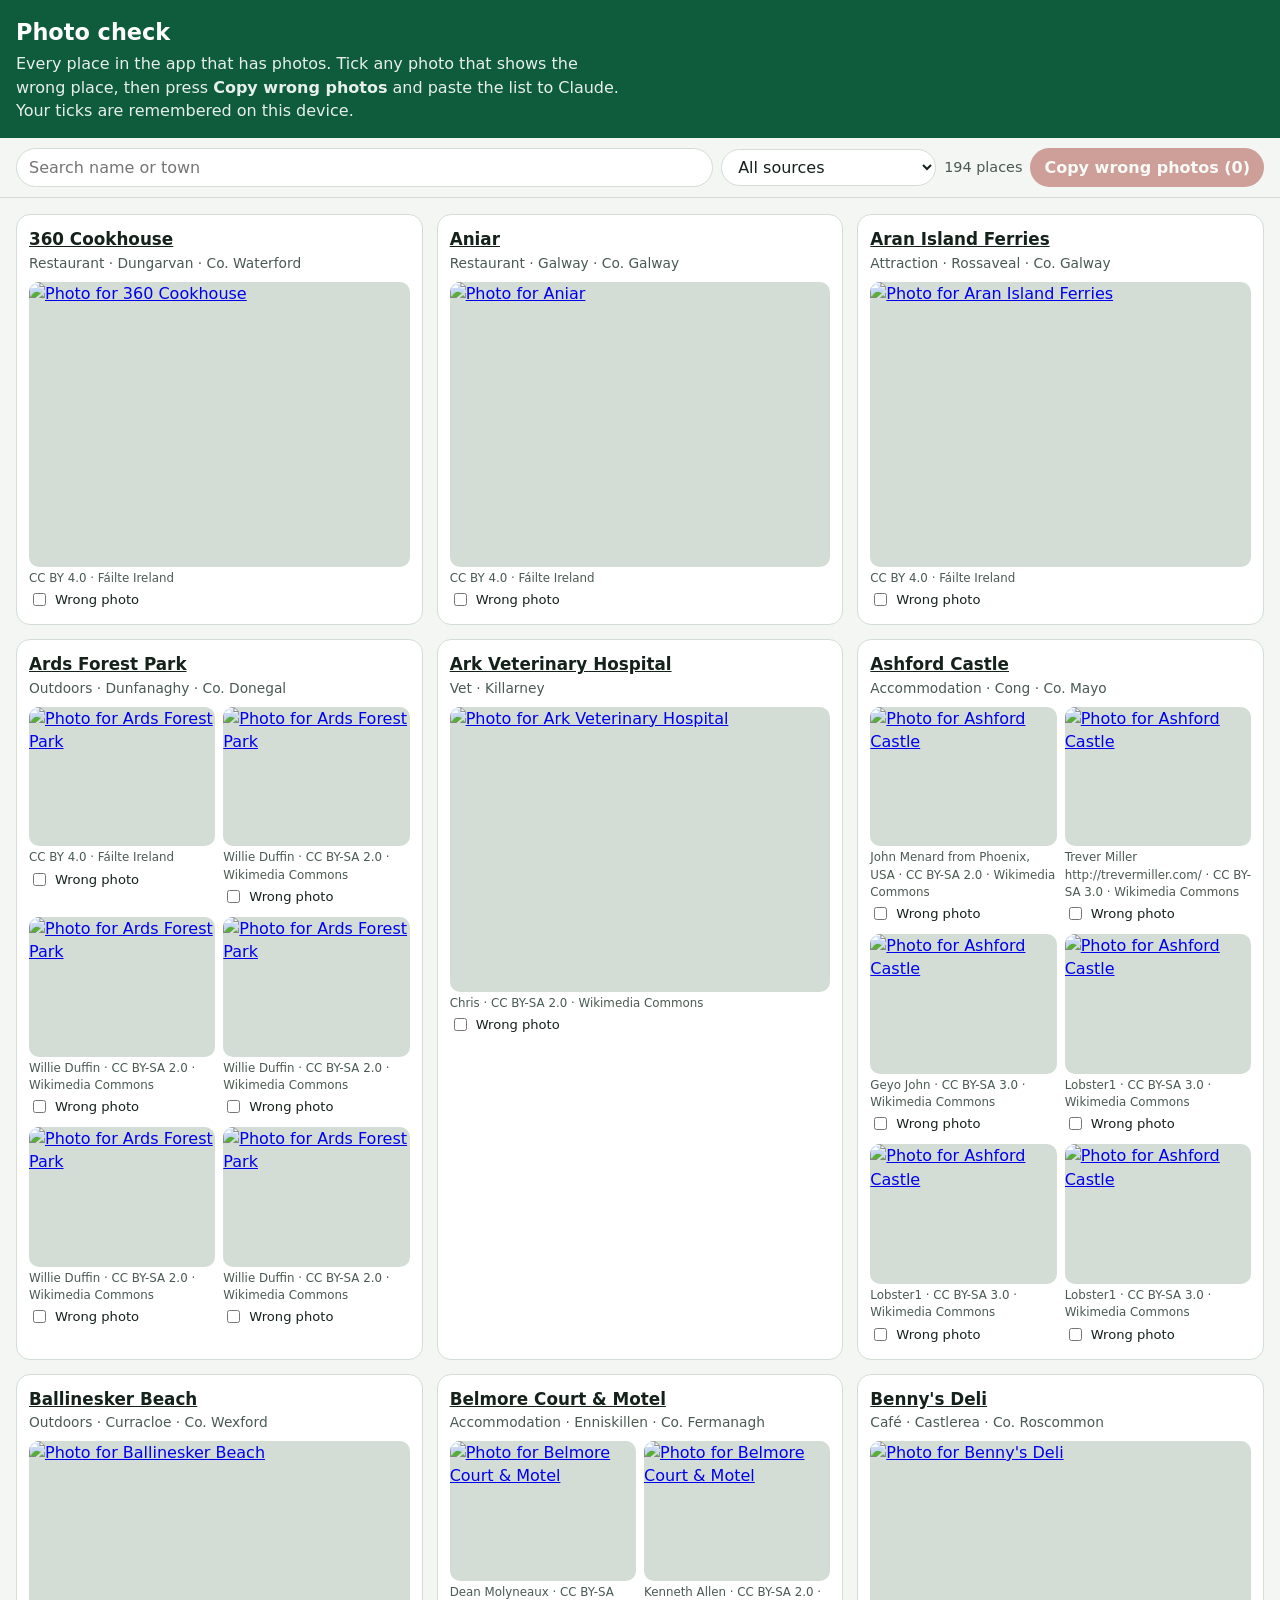
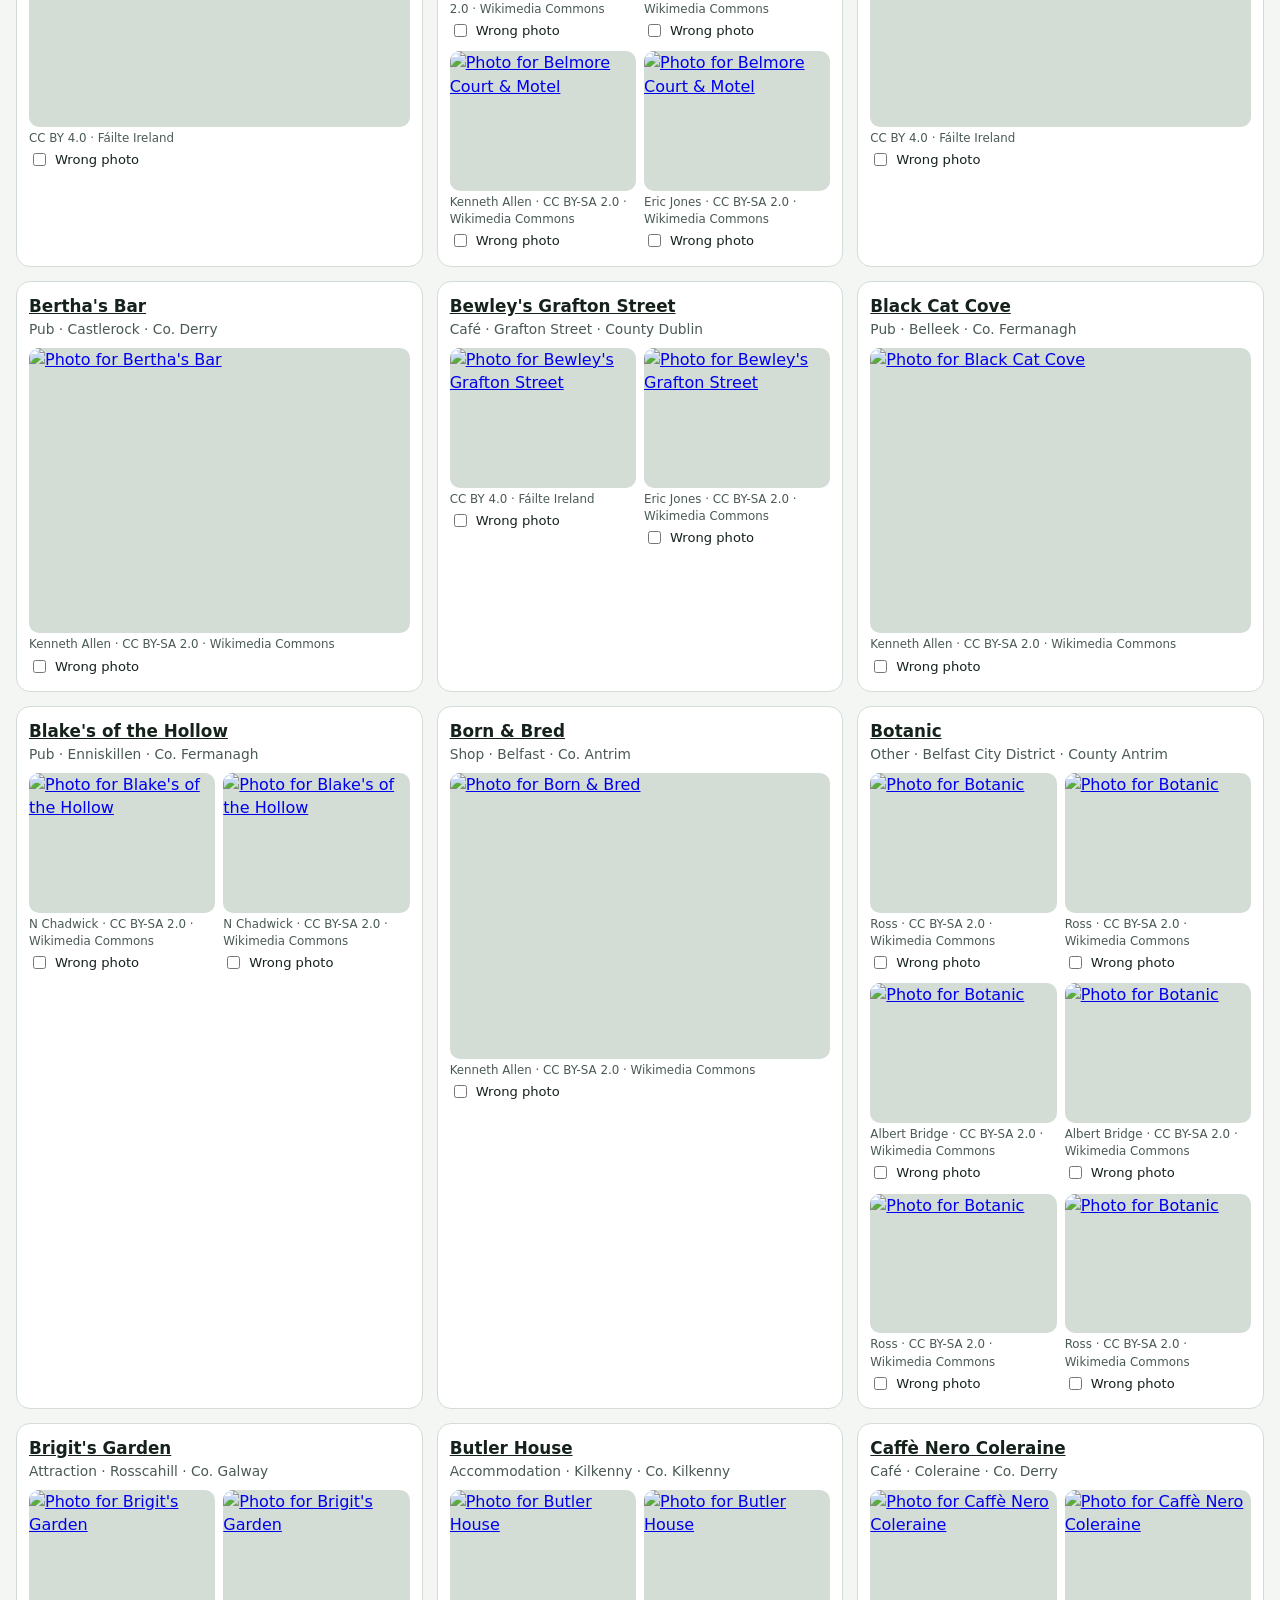
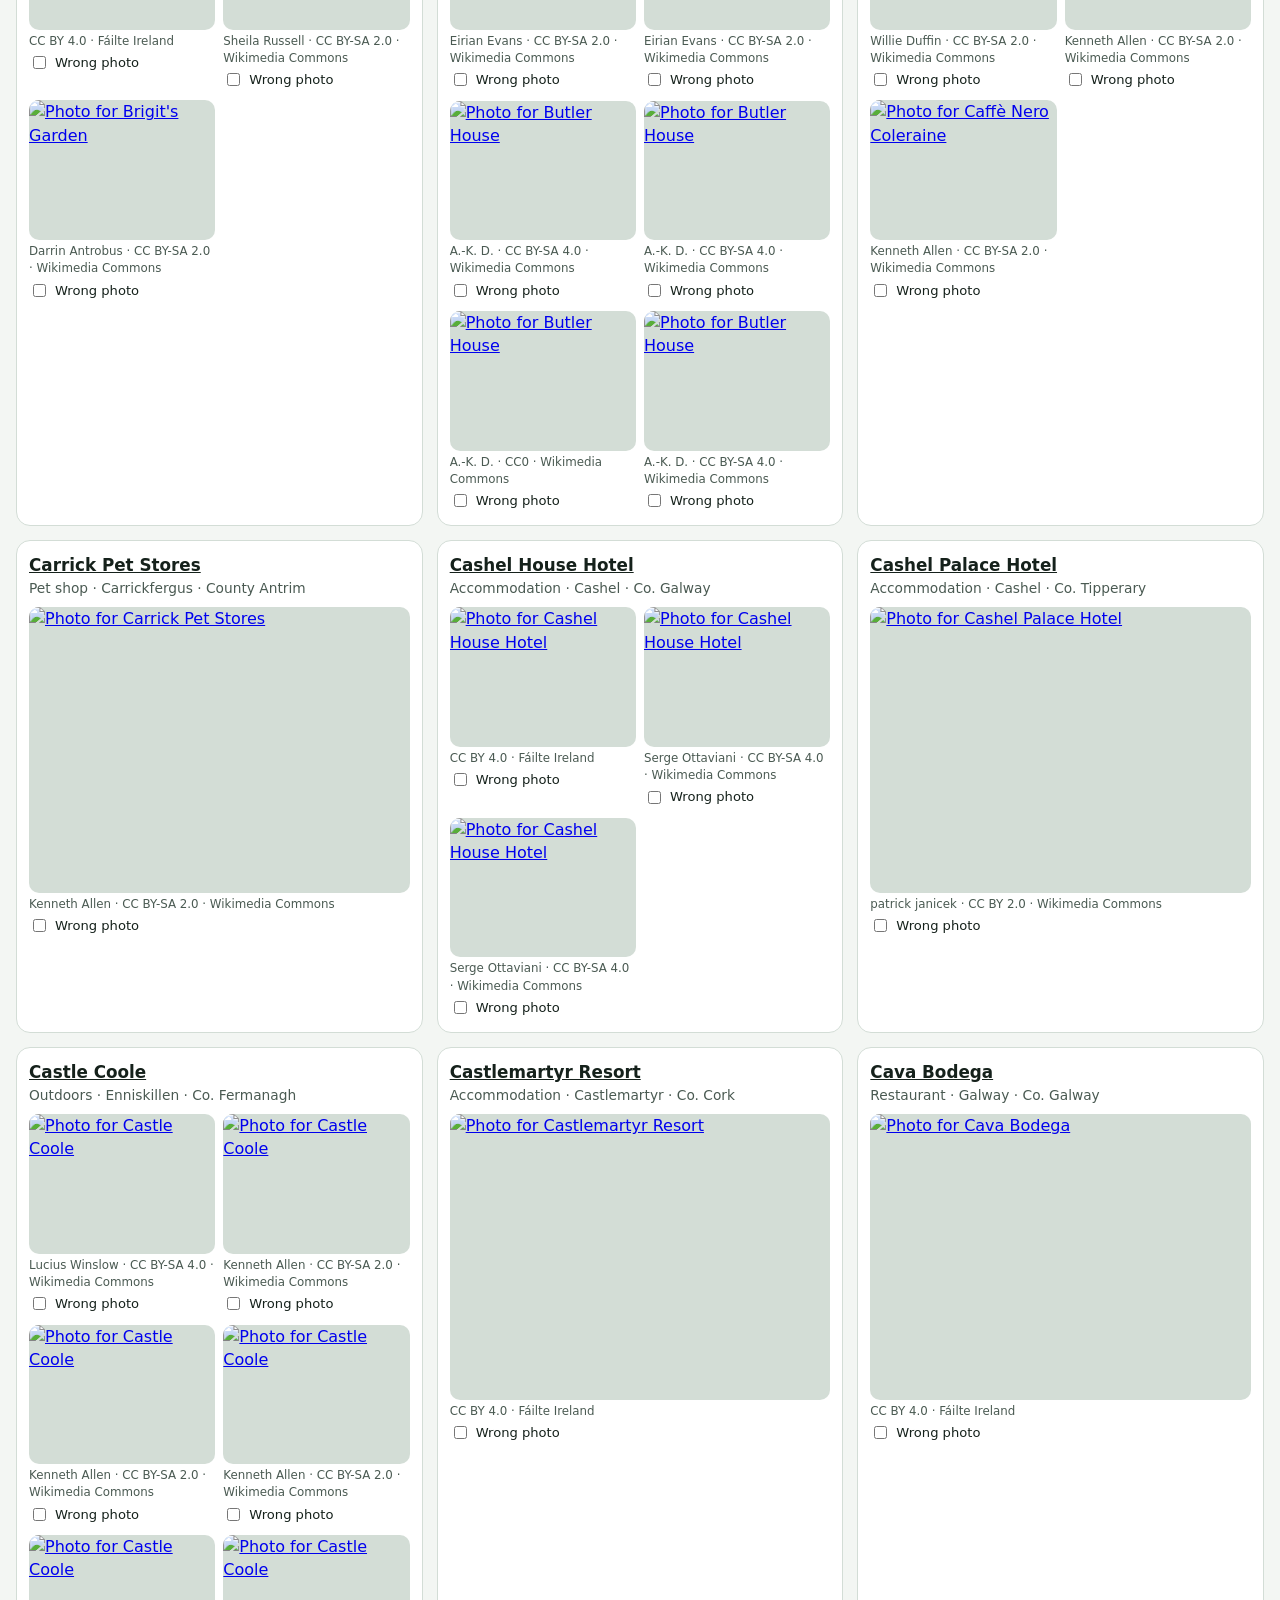
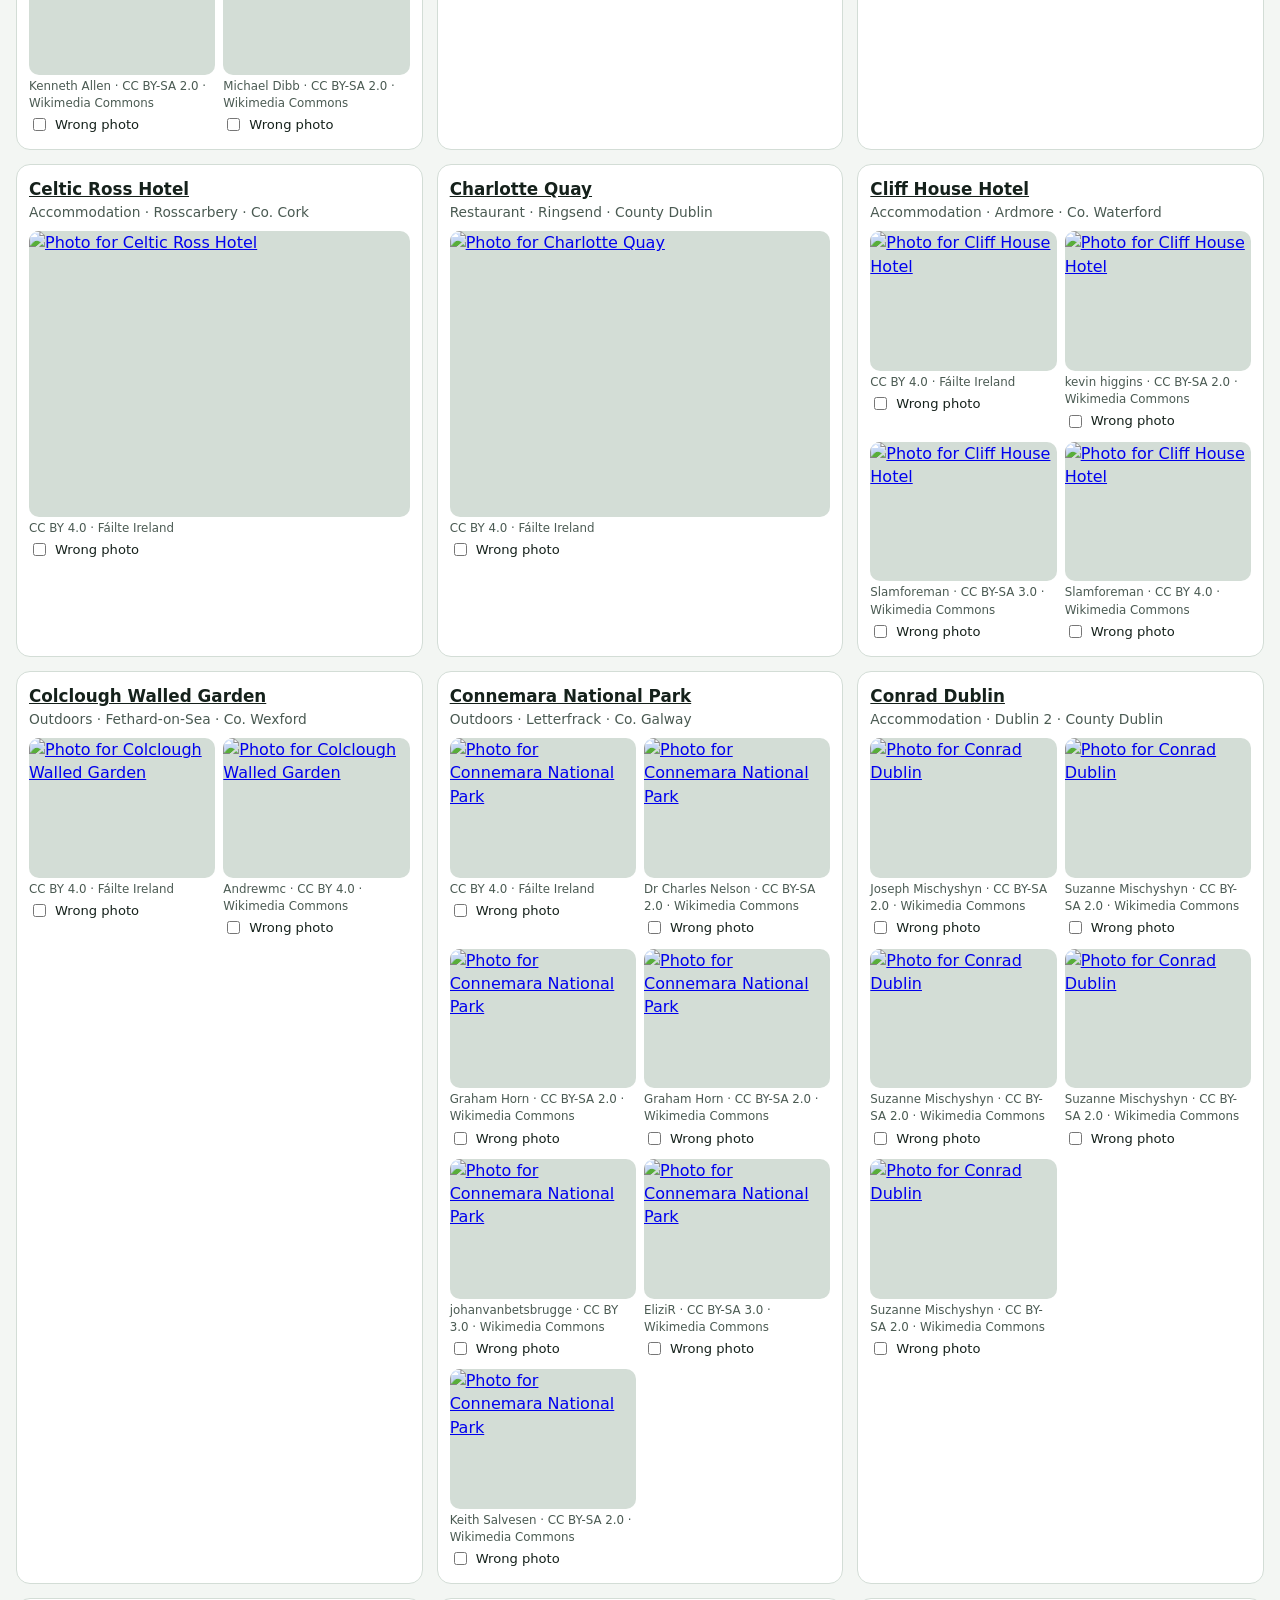
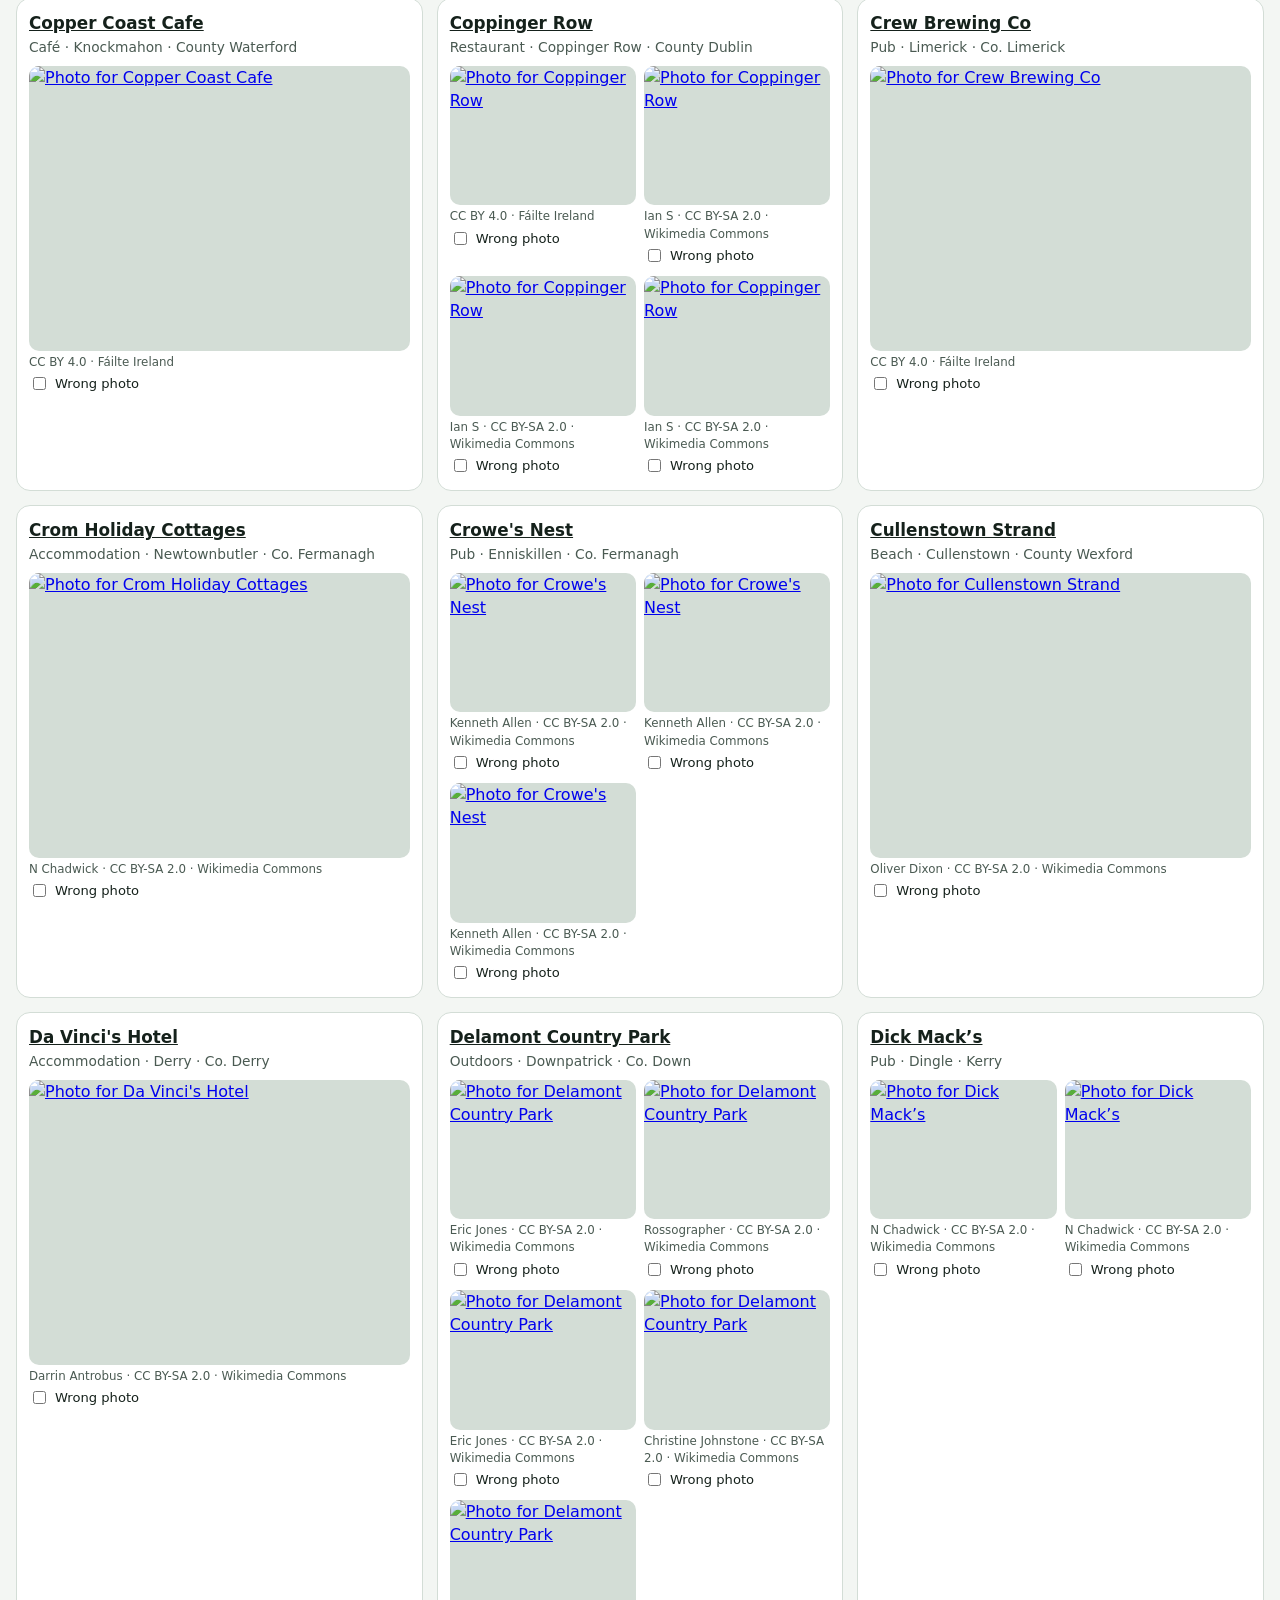
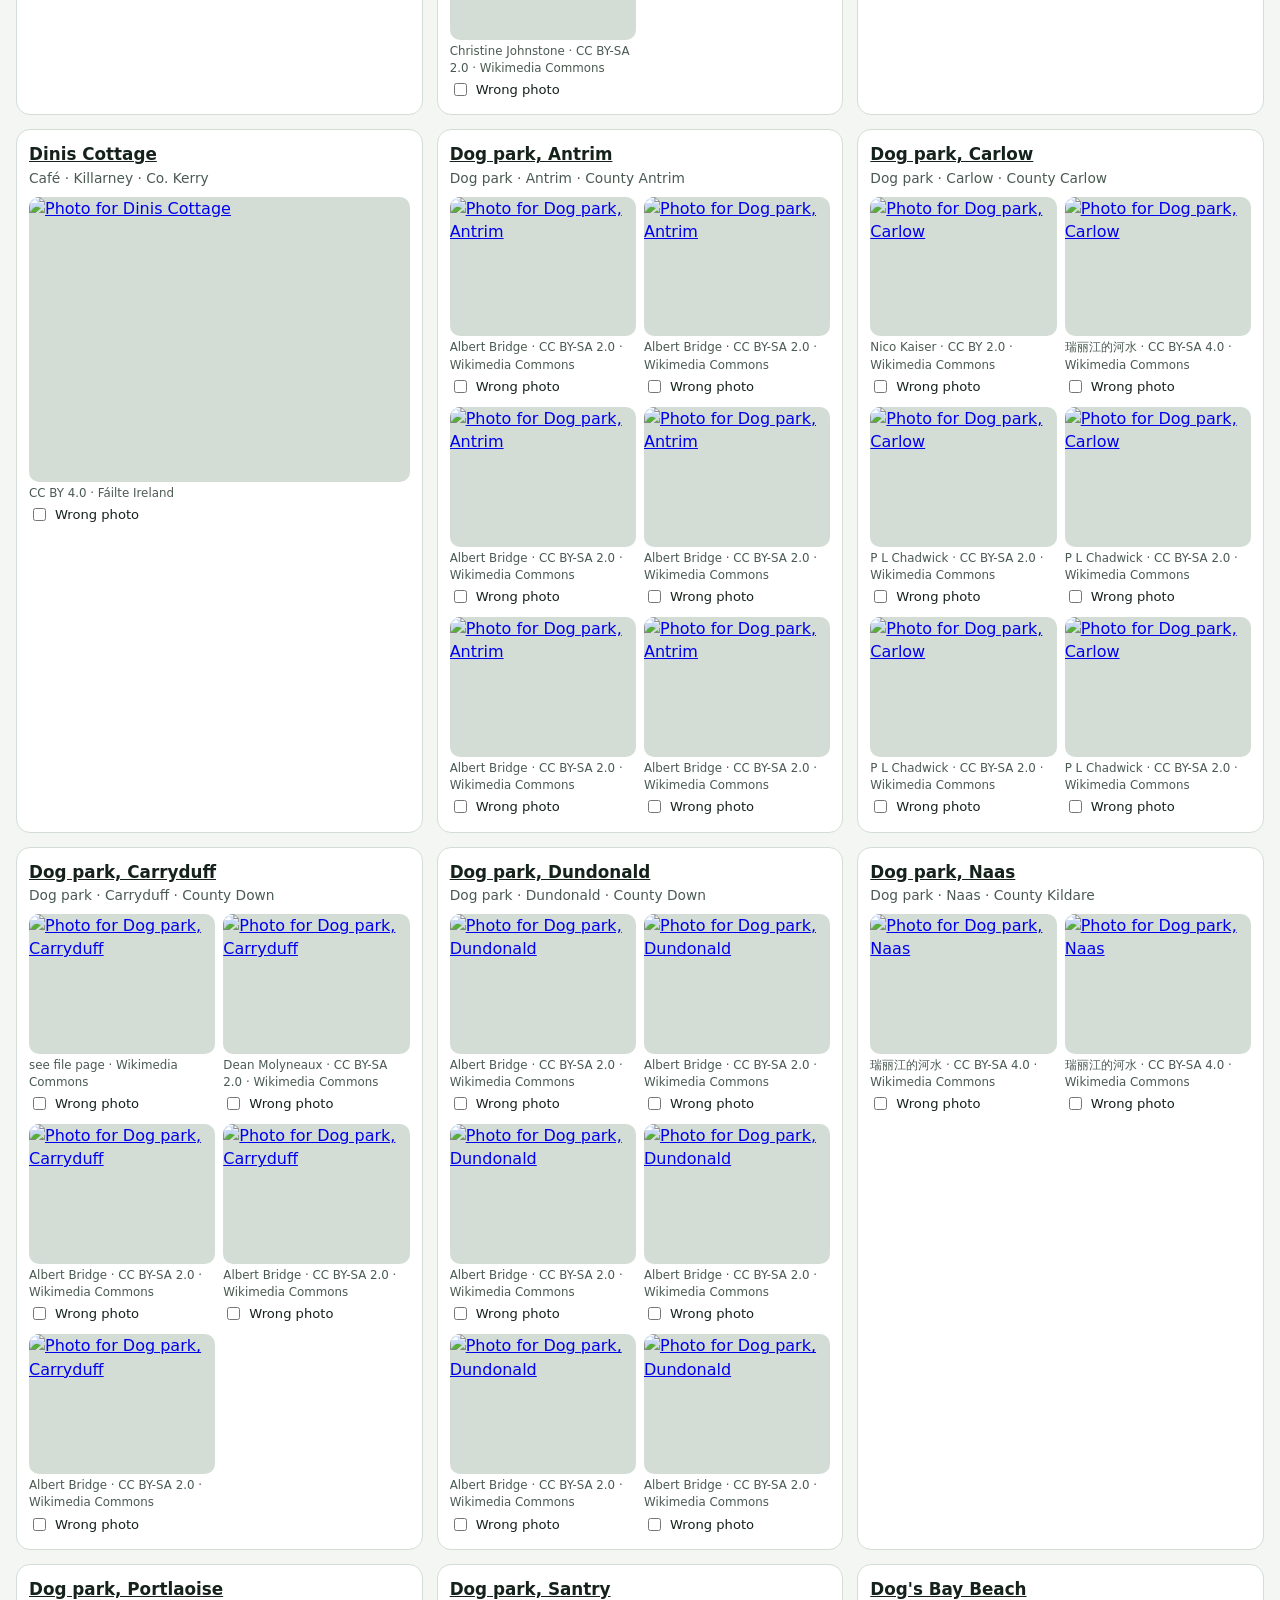
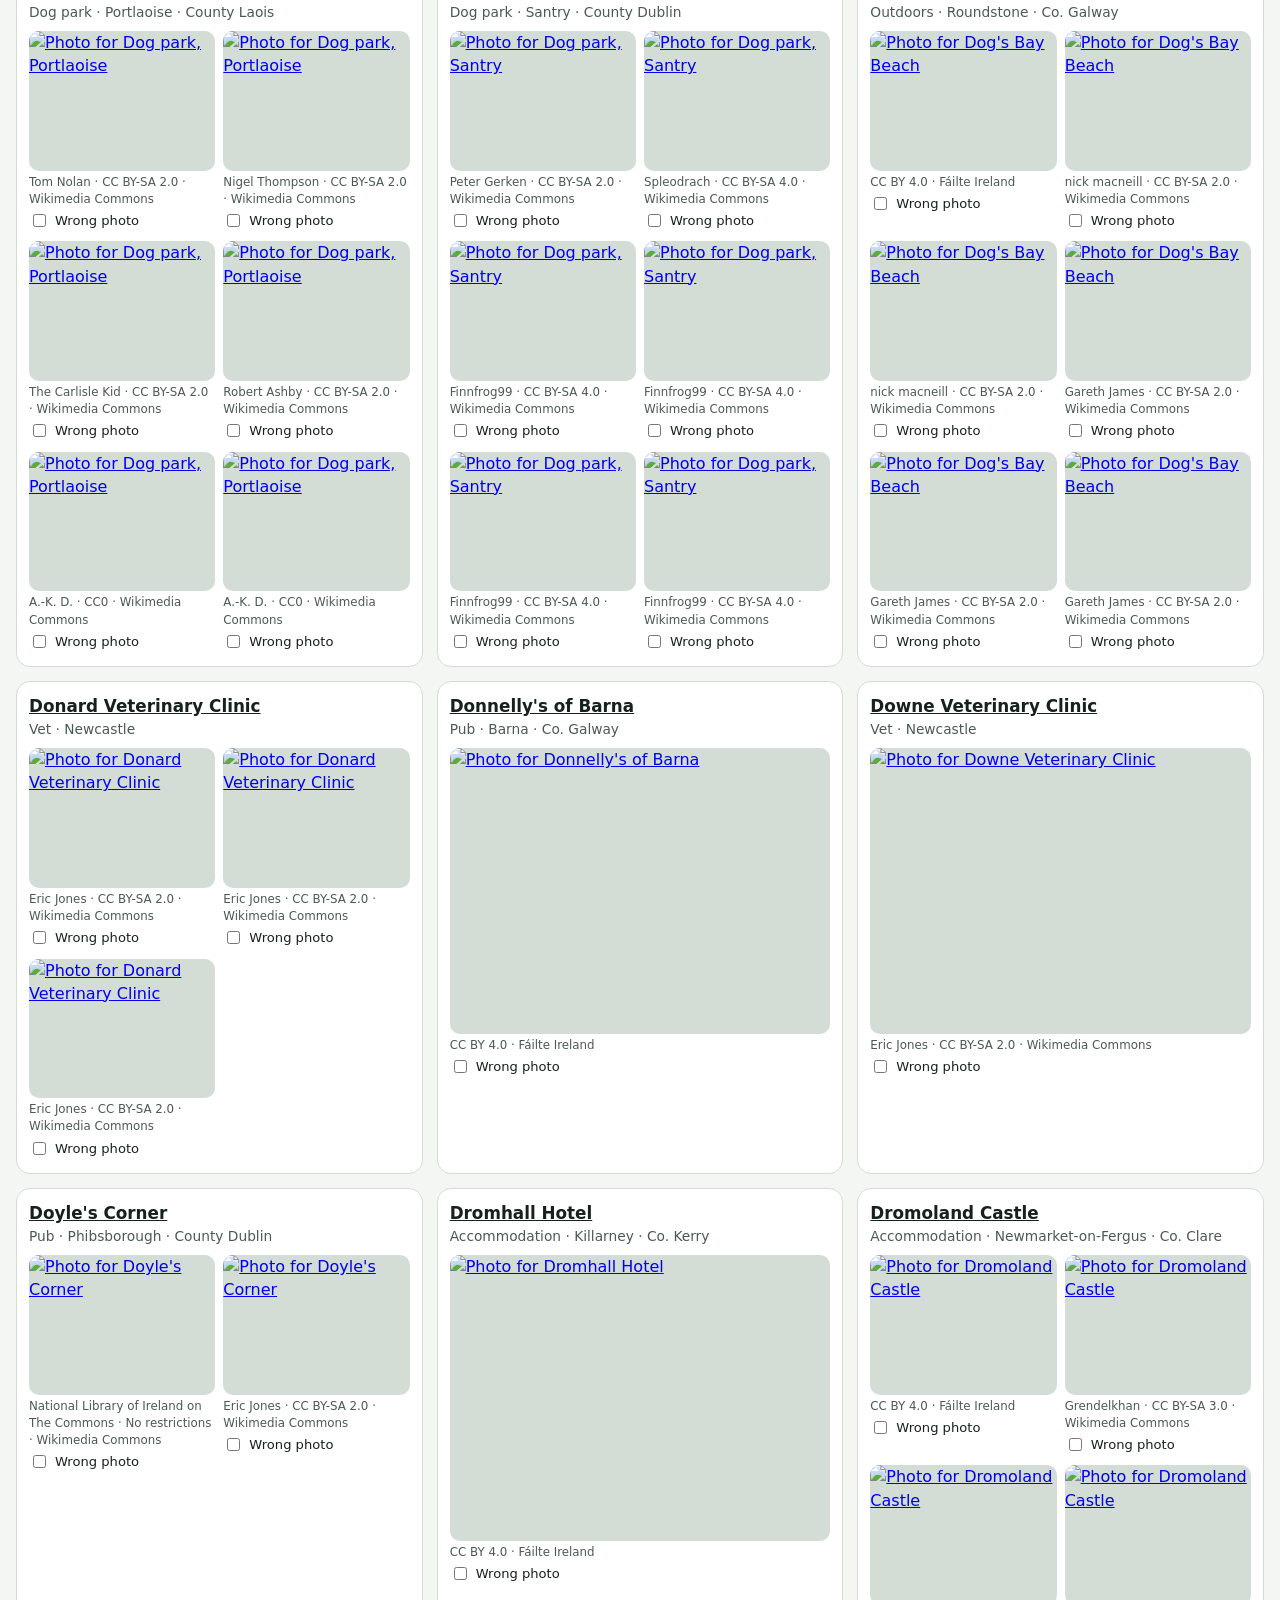
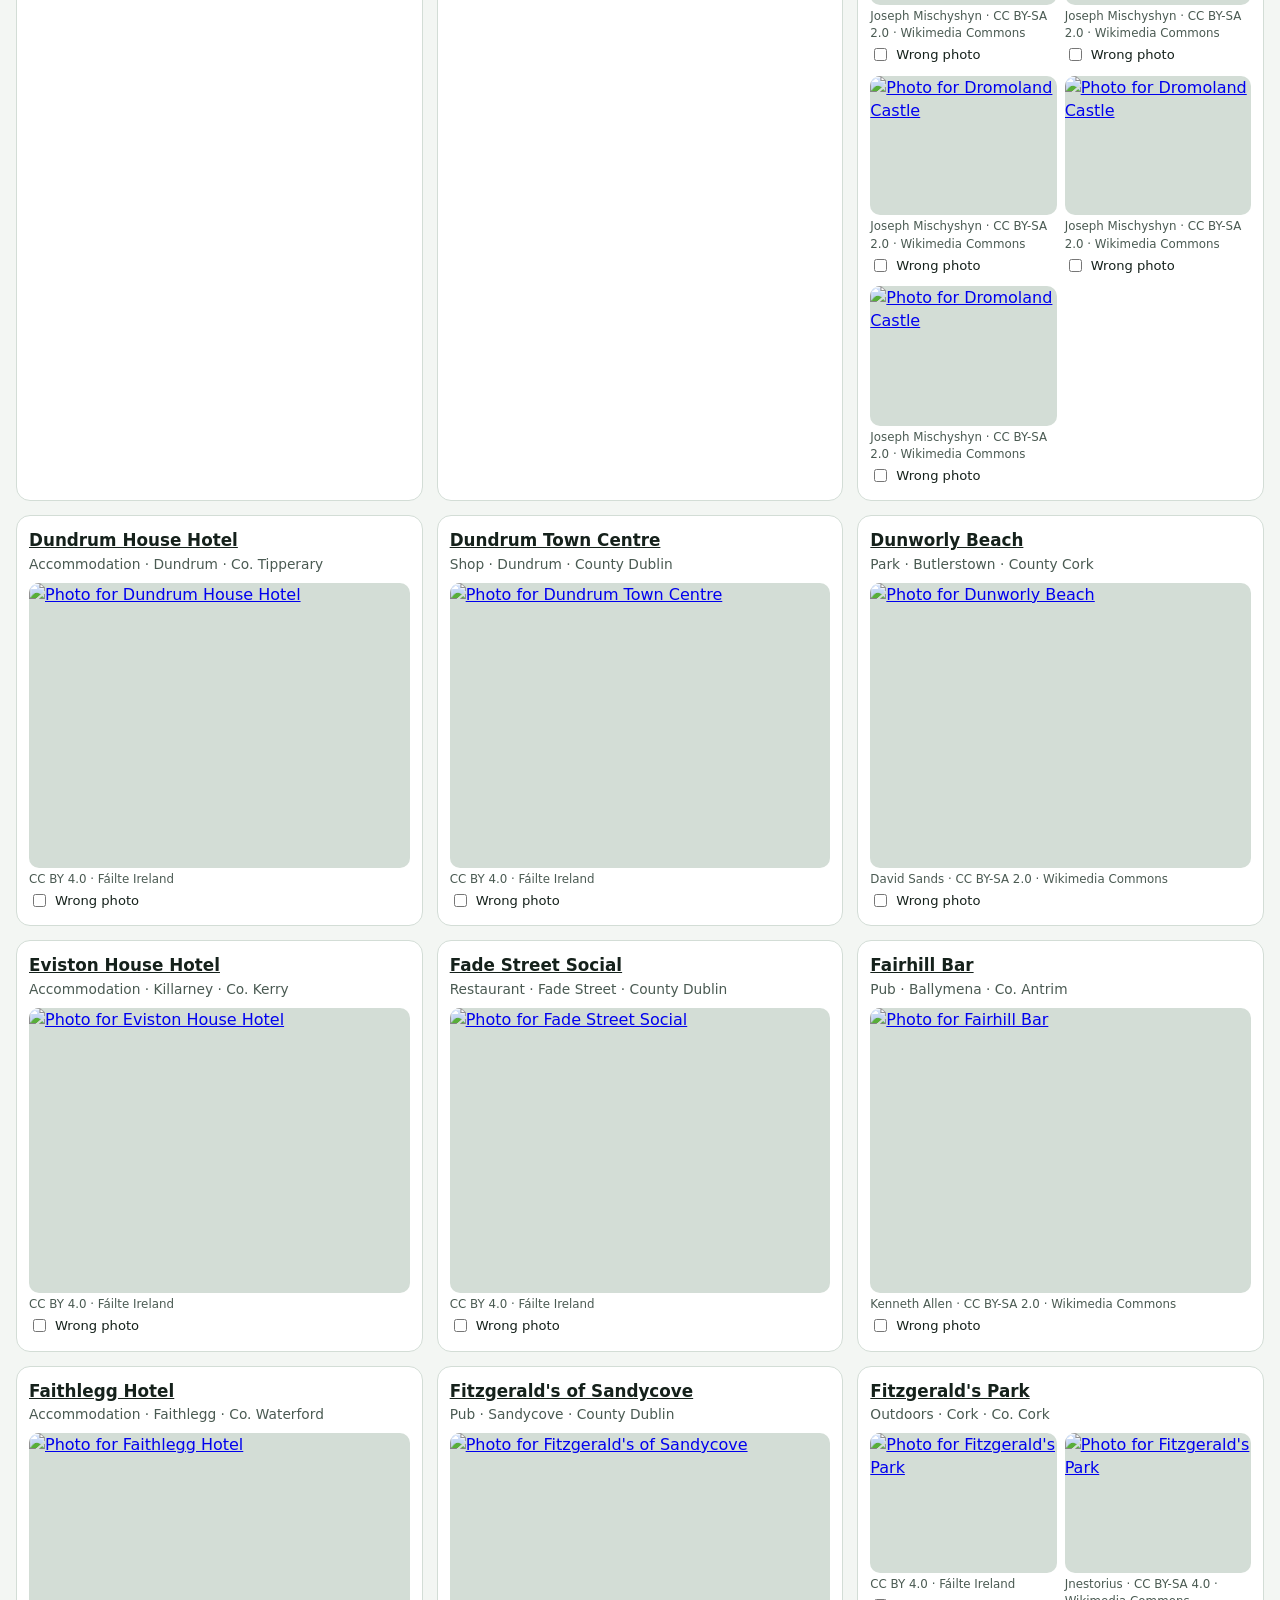
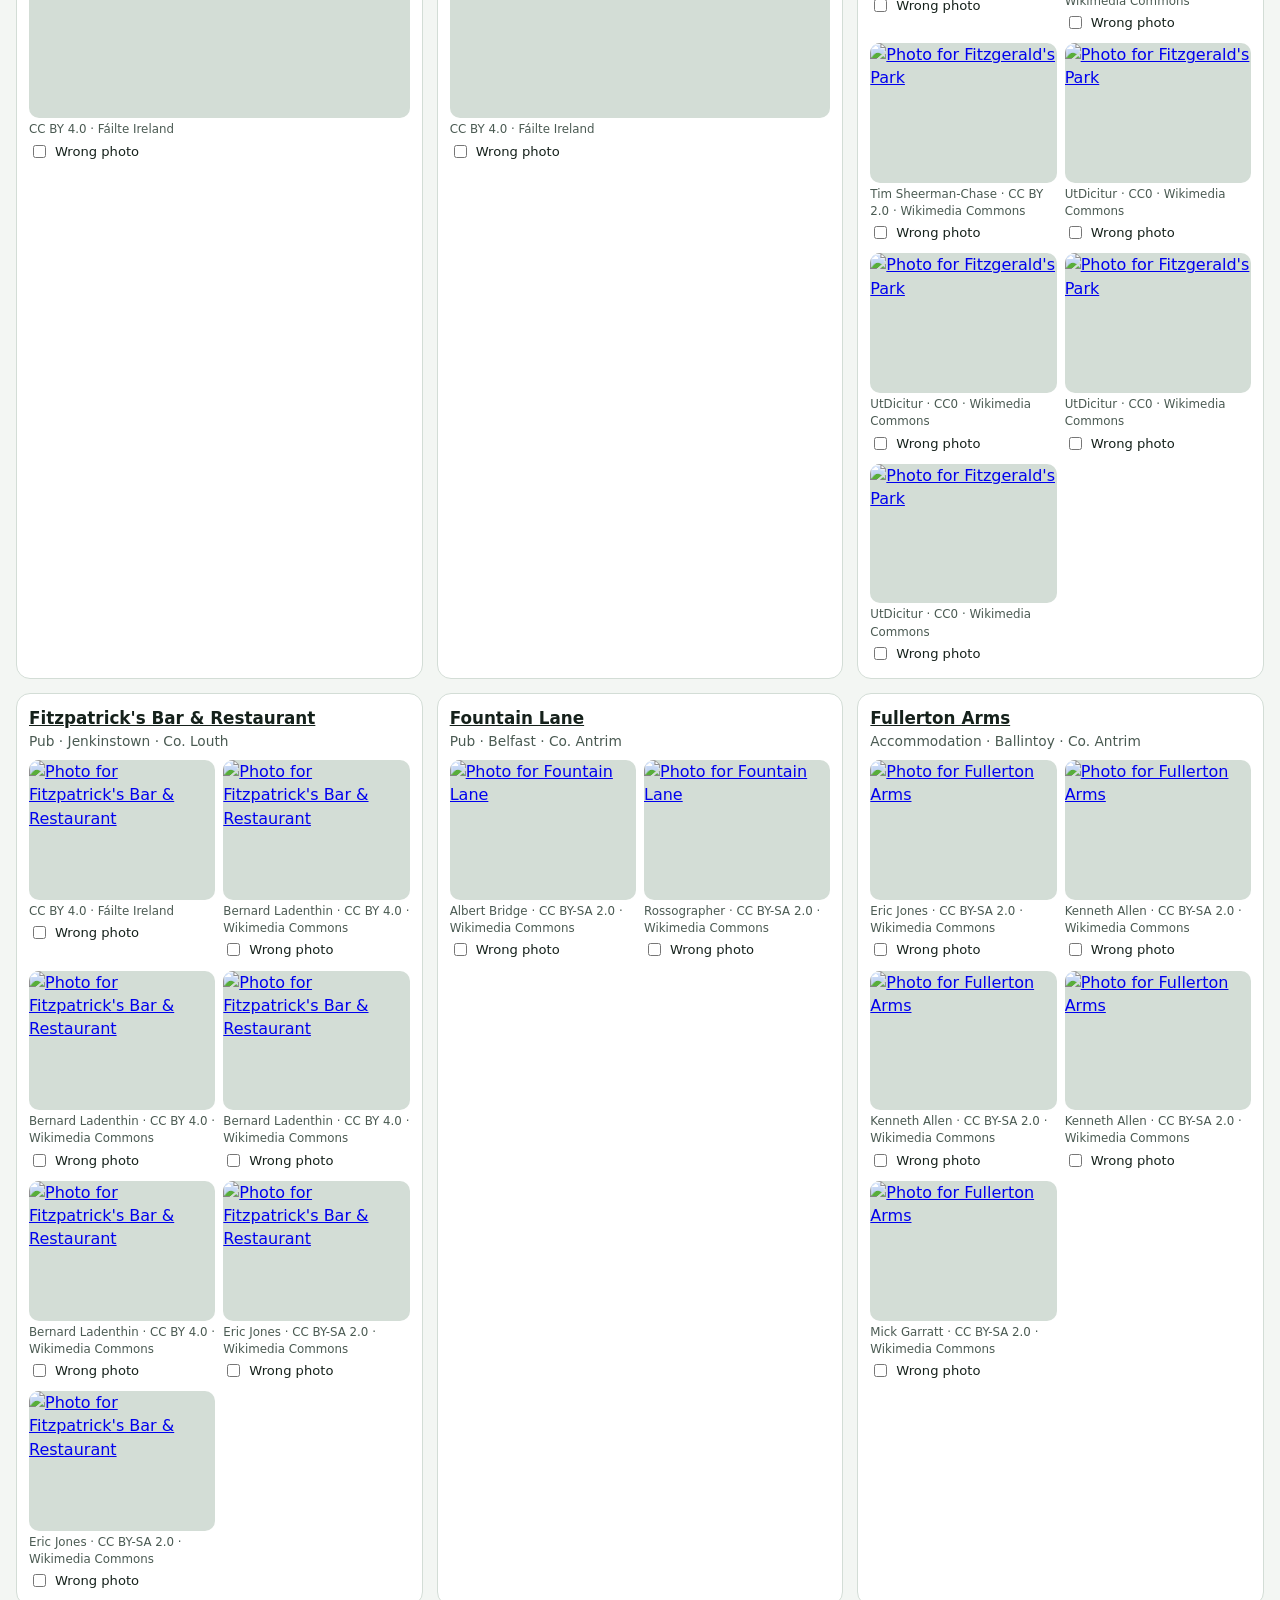
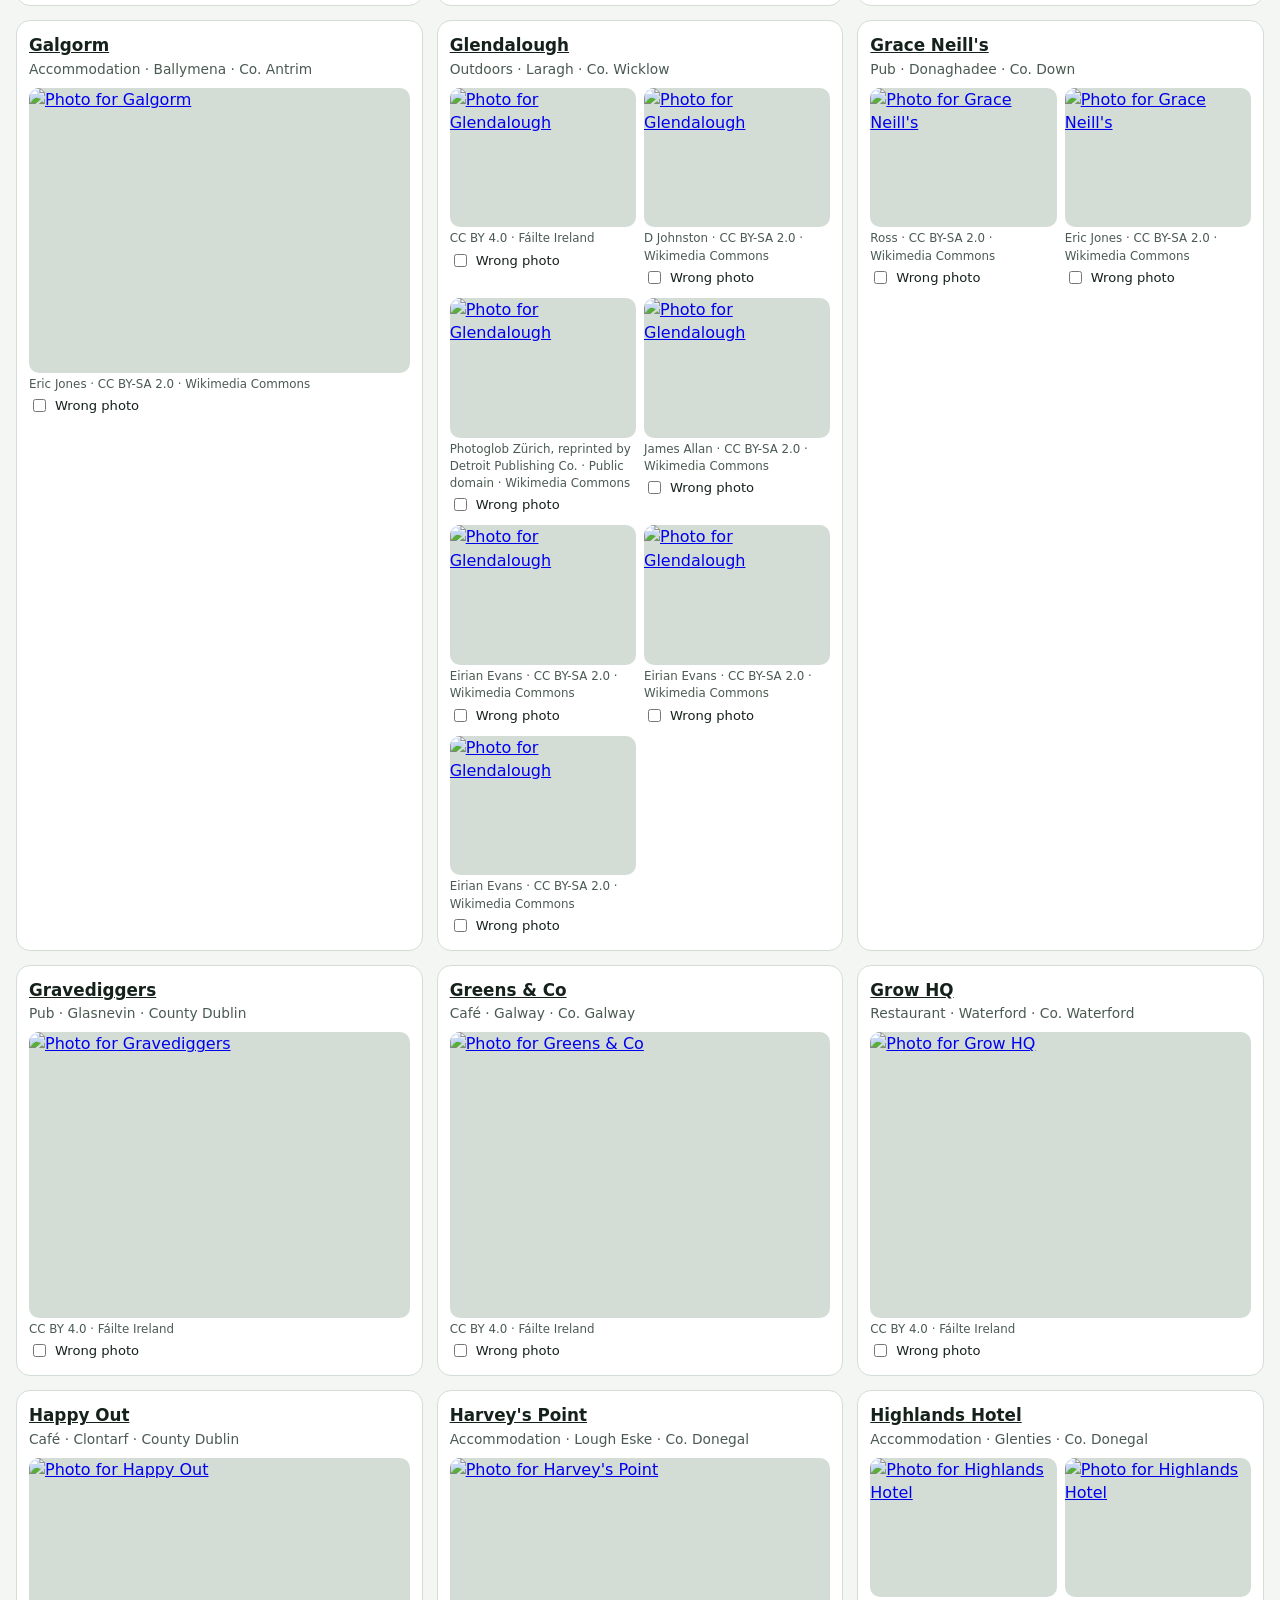
==== photos.html @ e69995a7 "Read business websites for facts; photo check page - scripts/website-facts.js reads each listed busi" ====
<!doctype html>
<html lang="en-IE">
<head>
<meta charset="utf-8">
<meta name="viewport" content="width=device-width, initial-scale=1, viewport-fit=cover">
<meta name="robots" content="noindex">
<title>Photo check · Dog Friendly Ireland</title>
<link rel="icon" href="icons/icon.svg" type="image/svg+xml">
<style>
:root { --bg: #f3f6f3; --surface: #fff; --ink: #15211b; --ink-2: #4a5a52; --line: #d3ddd6; --field: #0f5c3d; --field-ink: #fff; --bad: #a3352b; --r: 14px; color-scheme: light; }
@media (prefers-color-scheme: dark) { :root { --bg: #0d1a14; --surface: #14251c; --ink: #e7f0eb; --ink-2: #a3b5ab; --line: #2a3e34; --field: #4fbf8a; --field-ink: #06140d; --bad: #f08b80; color-scheme: dark; } }
* { box-sizing: border-box; }
body { margin: 0; background: var(--bg); color: var(--ink); font: 16px/1.45 system-ui, "Segoe UI", sans-serif; }
header { background: var(--field); color: var(--field-ink); padding: 16px max(16px, env(safe-area-inset-left)); }
header h1 { margin: 0 0 4px; font-size: 1.4rem; }
header p { margin: 0; opacity: .9; max-width: 60ch; }
.bar { position: sticky; top: 0; z-index: 5; background: var(--bg); border-bottom: 1px solid var(--line); padding: 10px max(16px, env(safe-area-inset-left)); display: flex; flex-wrap: wrap; gap: 8px; align-items: center; }
.bar input, .bar select { font: inherit; border: 1px solid var(--line); border-radius: 999px; padding: 7px 12px; background: var(--surface); color: var(--ink); min-width: 0; }
.bar input { flex: 1 1 180px; }
.bar button { font: inherit; border: 0; border-radius: 999px; padding: 8px 14px; background: var(--bad); color: #fff; font-weight: 700; cursor: pointer; }
.bar button:disabled { opacity: .45; cursor: default; }
.count { color: var(--ink-2); font-size: .9rem; }
main { padding: 16px max(16px, env(safe-area-inset-left)) 60px; display: grid; gap: 14px; grid-template-columns: repeat(auto-fill, minmax(min(100%, 330px), 1fr)); }
.place { background: var(--surface); border: 1px solid var(--line); border-radius: var(--r); padding: 12px; min-width: 0; }
.place h2 { margin: 0; font-size: 1.05rem; }
.place h2 a { color: inherit; }
.meta { color: var(--ink-2); font-size: .86rem; margin: 2px 0 8px; }
.photos { display: grid; gap: 8px; grid-template-columns: repeat(2, 1fr); }
.photos.one { grid-template-columns: 1fr; }
figure { margin: 0; min-width: 0; }
figure a { display: block; aspect-ratio: 4 / 3; border-radius: 10px; overflow: hidden; background: var(--line); }
figure img { width: 100%; height: 100%; object-fit: cover; display: block; }
figcaption { font-size: .74rem; color: var(--ink-2); margin-top: 3px; overflow-wrap: anywhere; }
label.wrong { display: inline-flex; gap: 6px; align-items: center; font-size: .82rem; margin-top: 3px; cursor: pointer; }
figure.flagged a { outline: 4px solid var(--bad); }
.toast { position: fixed; left: 50%; bottom: 18px; transform: translateX(-50%); background: var(--ink); color: var(--bg); padding: 8px 16px; border-radius: 999px; }
</style>
</head>
<body>
<header>
  <h1>Photo check</h1>
  <p>Every place in the app that has photos. Tick any photo that shows the wrong place, then press <strong>Copy wrong photos</strong> and paste the list to Claude. Your ticks are remembered on this device.</p>
</header>
<div class="bar">
  <input id="q" type="search" placeholder="Search name or town" aria-label="Search name or town">
  <select id="src" aria-label="Photo source"><option value="">All sources</option><option>Wikimedia Commons</option><option>Fáilte Ireland</option></select>
  <span class="count" id="count">Loading…</span>
  <button id="copy" type="button" disabled>Copy wrong photos</button>
</div>
<main id="list"></main>
<div class="toast" id="toast" hidden></div>
<script>
(function () {
  var $ = function (id) { return document.getElementById(id); };
  function esc(s) { return String(s == null ? '' : s).replace(/[&<>"']/g, function (c) { return { '&': '&amp;', '<': '&lt;', '>': '&gt;', '"': '&quot;', "'": '&#39;' }[c]; }); }
  var flags = {}; try { flags = JSON.parse(localStorage.getItem('dfi-photo-flags') || '{}'); } catch (e) {}
  function keep() { try { localStorage.setItem('dfi-photo-flags', JSON.stringify(flags)); } catch (e) {} $('copy').disabled = !Object.keys(flags).length; $('copy').textContent = 'Copy wrong photos (' + Object.keys(flags).length + ')'; }
  var rows = [];
  Promise.all([fetch('data/ireland.json').then(function (r) { return r.json(); }), fetch('data/media.json').then(function (r) { return r.json(); })]).then(function (res) {
    var by = {}; res[0].places.forEach(function (p) { by[p.id] = p; });
    Object.keys(res[1]).forEach(function (id) {
      var m = res[1][id], p = by[id];
      if (p && m.ph && m.ph.length) rows.push({ p: p, ph: m.ph });
    });
    rows.sort(function (a, b) { return a.p.n.localeCompare(b.p.n); });
    keep(); render();
  });
  function town(t) { return t['addr:town'] || t['addr:city'] || t['addr:village'] || t['addr:suburb'] || ''; }
  function render() {
    var q = $('q').value.trim().toLowerCase(), src = $('src').value, n = 0, html = '';
    rows.forEach(function (r) {
      var t = r.p.t, where = [r.p.k, town(t), t['addr:county']].filter(Boolean).join(' · ');
      if (q && (r.p.n + ' ' + where).toLowerCase().indexOf(q) < 0) return;
      var ph = r.ph.filter(function (x) { return !src || x.s === src; });
      if (!ph.length) return;
      n++;
      html += '<section class="place"><h2><a href="./#place-' + esc(r.p.id) + '" target="_blank" rel="noopener">' + esc(r.p.n) + '</a></h2><p class="meta">' + esc(where) + '</p>' +
        '<div class="photos' + (ph.length === 1 ? ' one' : '') + '">' + ph.map(function (x) {
          var key = r.p.id + ' ' + x.f, on = !!flags[key];
          return '<figure class="' + (on ? 'flagged' : '') + '"><a href="' + esc(x.f) + '" target="_blank" rel="noopener"><img loading="lazy" referrerpolicy="no-referrer" src="' + esc(x.u) + '" alt="Photo for ' + esc(r.p.n) + '"></a>' +
            '<figcaption>' + esc([x.a, x.l, x.s].filter(Boolean).join(' · ')) + '</figcaption>' +
            '<label class="wrong"><input type="checkbox" data-key="' + esc(key) + '"' + (on ? ' checked' : '') + '> Wrong photo</label></figure>';
        }).join('') + '</div></section>';
    });
    $('list').innerHTML = html;
    $('count').textContent = n + ' places';
  }
  $('q').addEventListener('input', render);
  $('src').addEventListener('change', render);
  document.addEventListener('change', function (e) {
    var k = e.target.dataset && e.target.dataset.key; if (!k) return;
    if (e.target.checked) flags[k] = 1; else delete flags[k];
    e.target.closest('figure').classList.toggle('flagged', e.target.checked); keep();
  });
  $('copy').addEventListener('click', function () {
    var text = 'Wrong photos:\n' + Object.keys(flags).join('\n');
    var done = function () { var t = $('toast'); t.textContent = 'Copied. Paste it to Claude.'; t.hidden = false; setTimeout(function () { t.hidden = true; }, 2500); };
    if (navigator.clipboard) navigator.clipboard.writeText(text).then(done, function () { prompt('Copy this:', text); });
    else prompt('Copy this:', text);
  });
})();
</script>
</body>
</html>
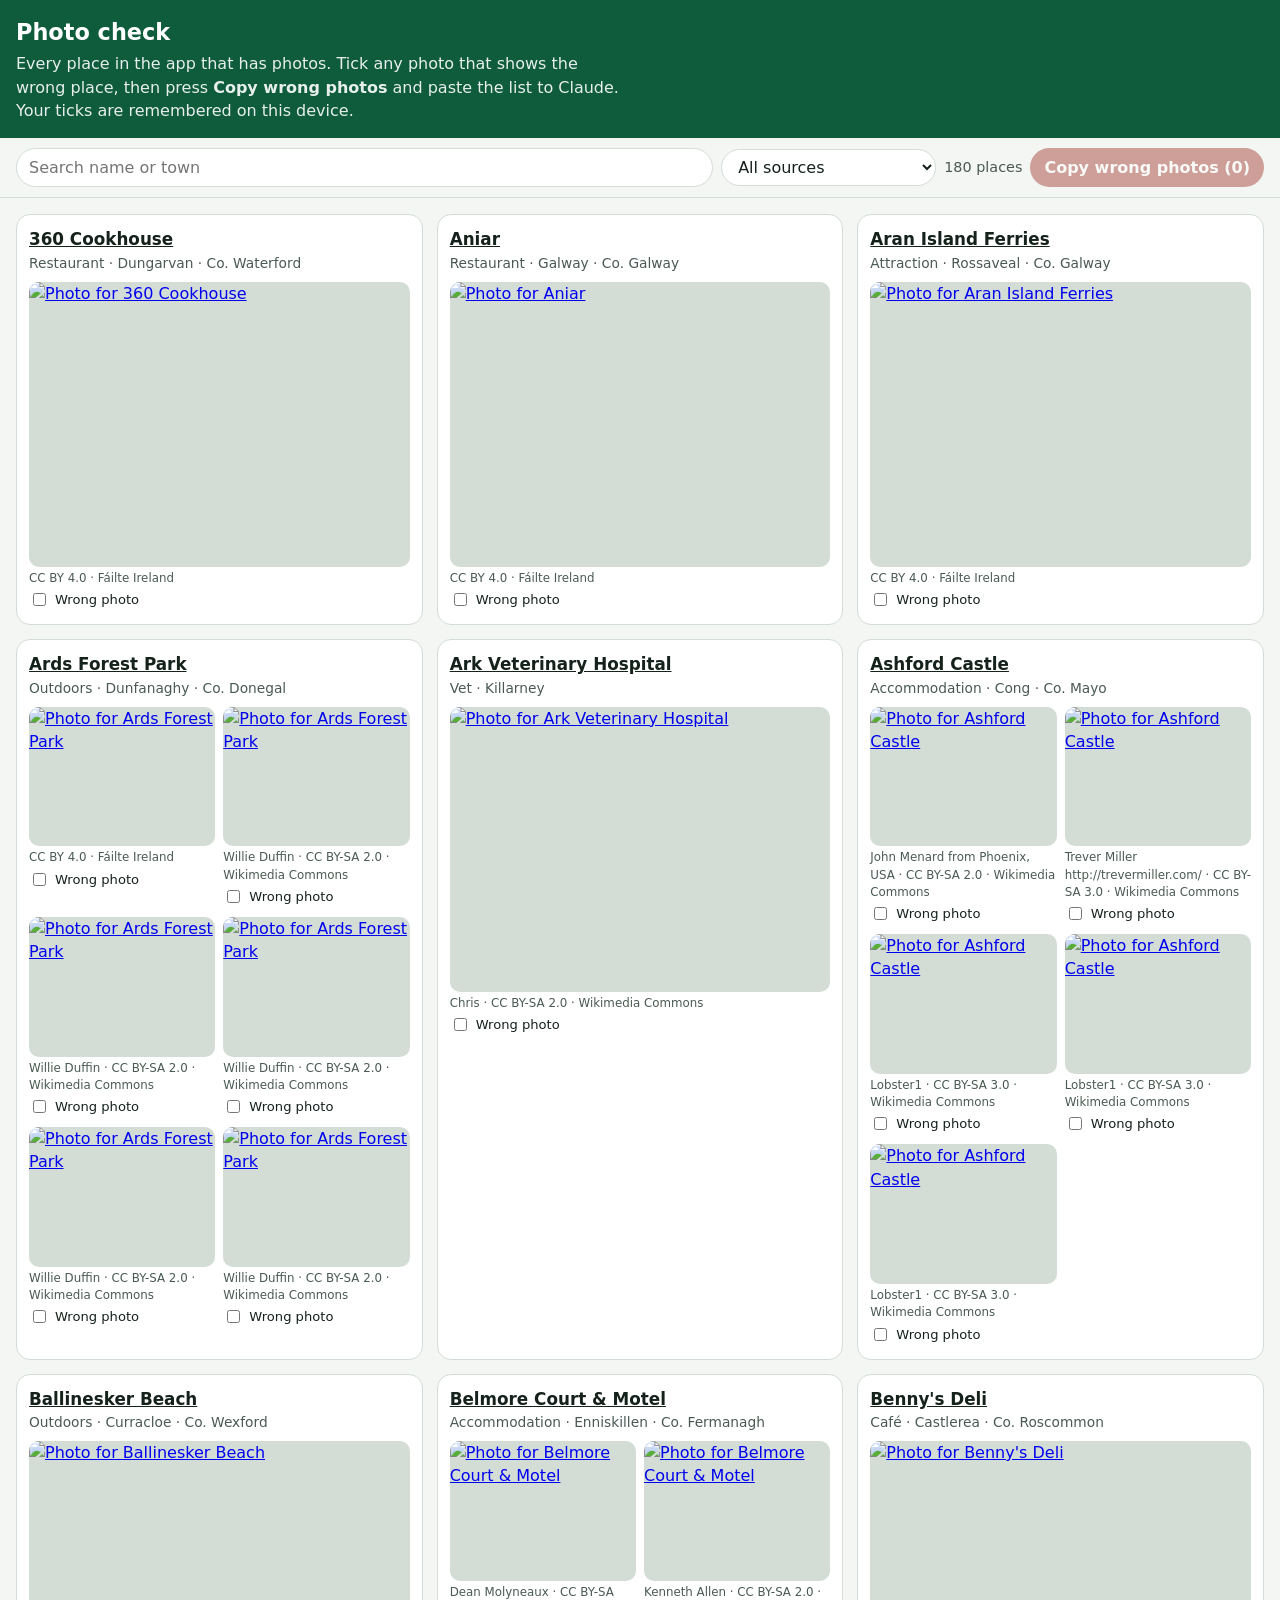
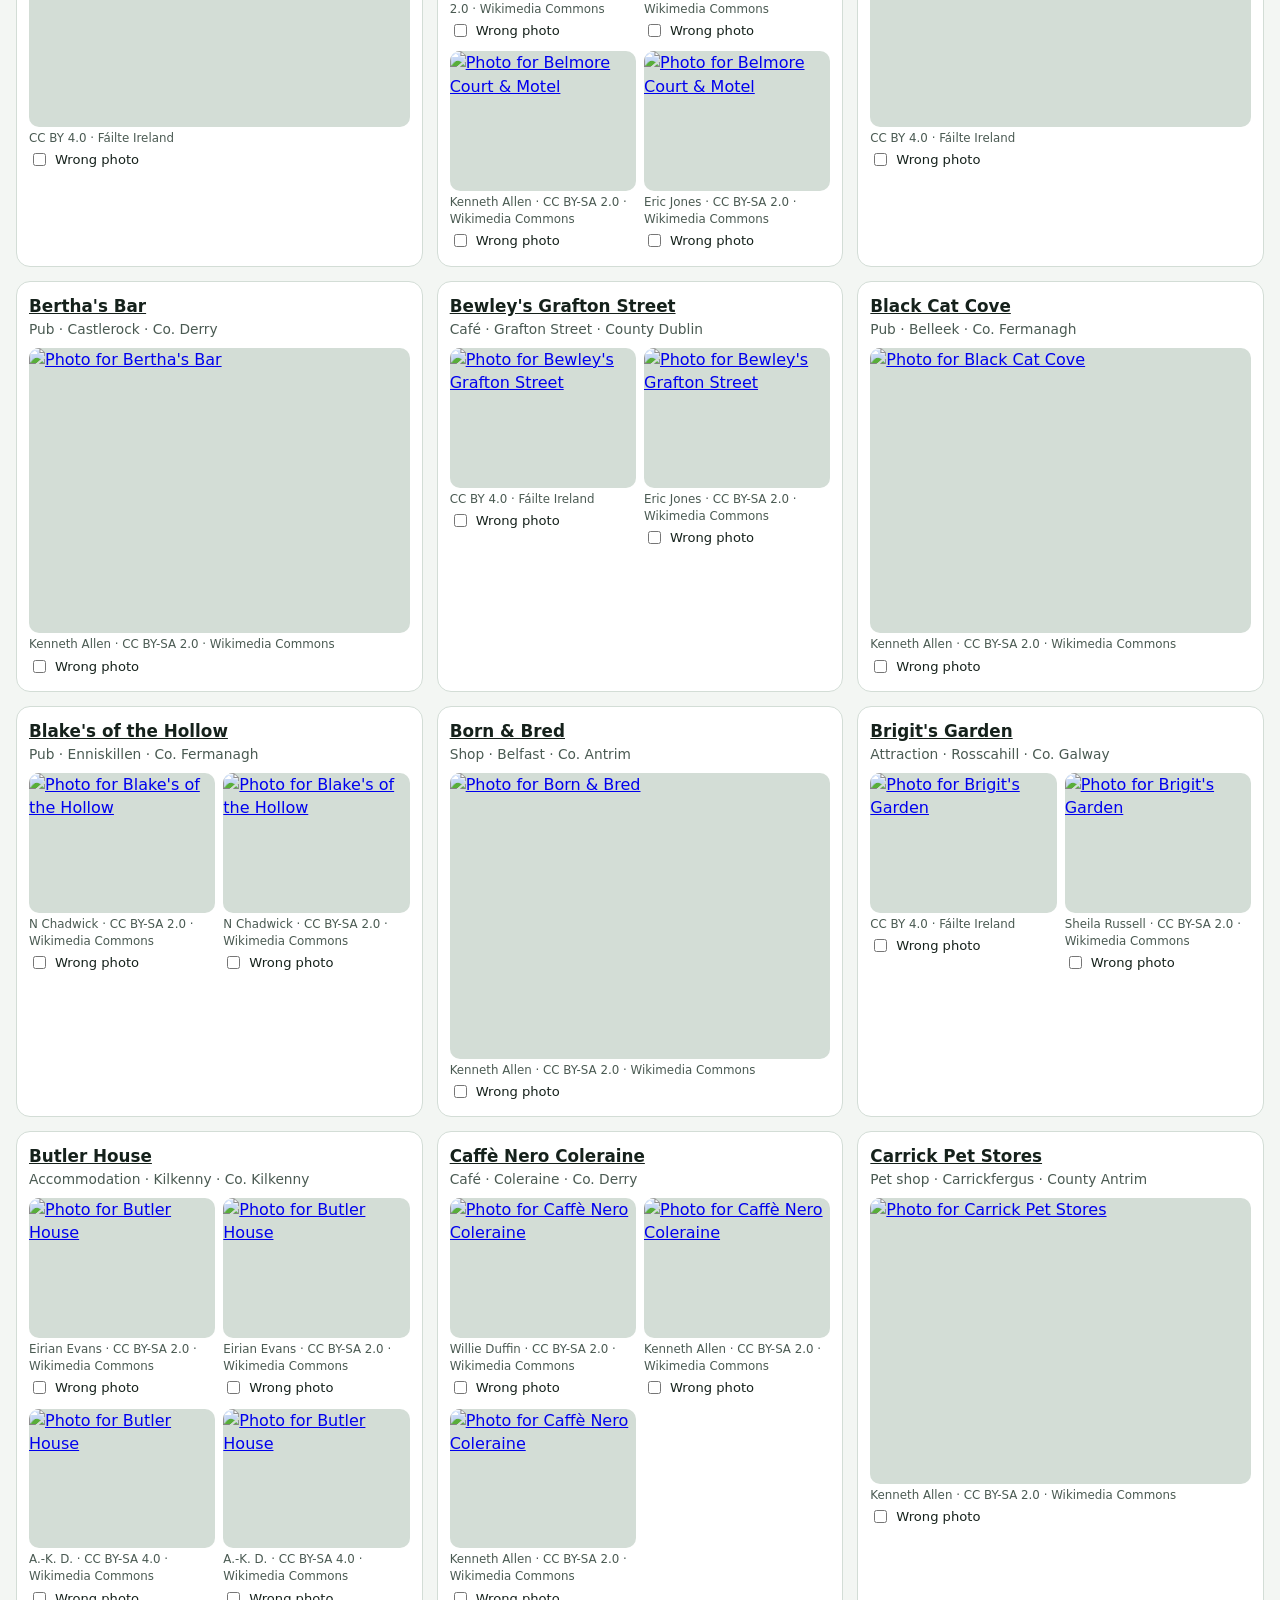
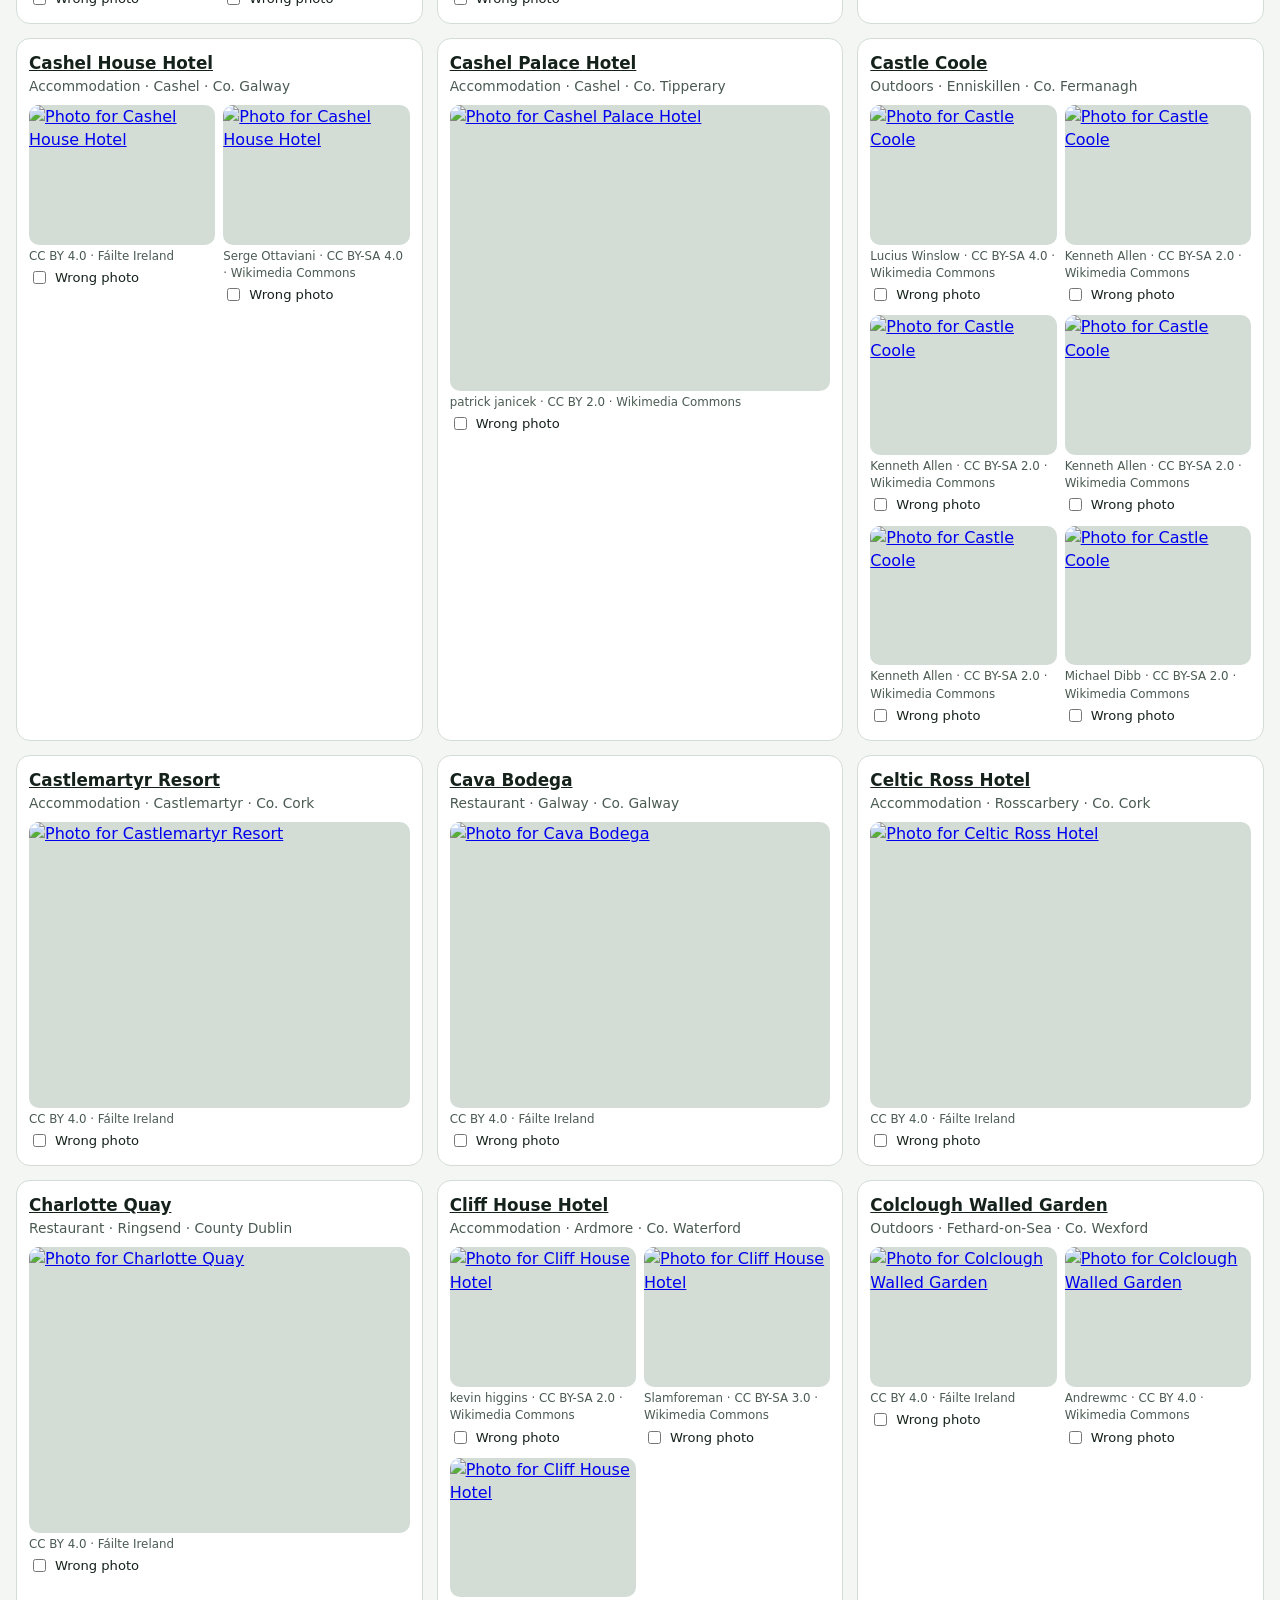
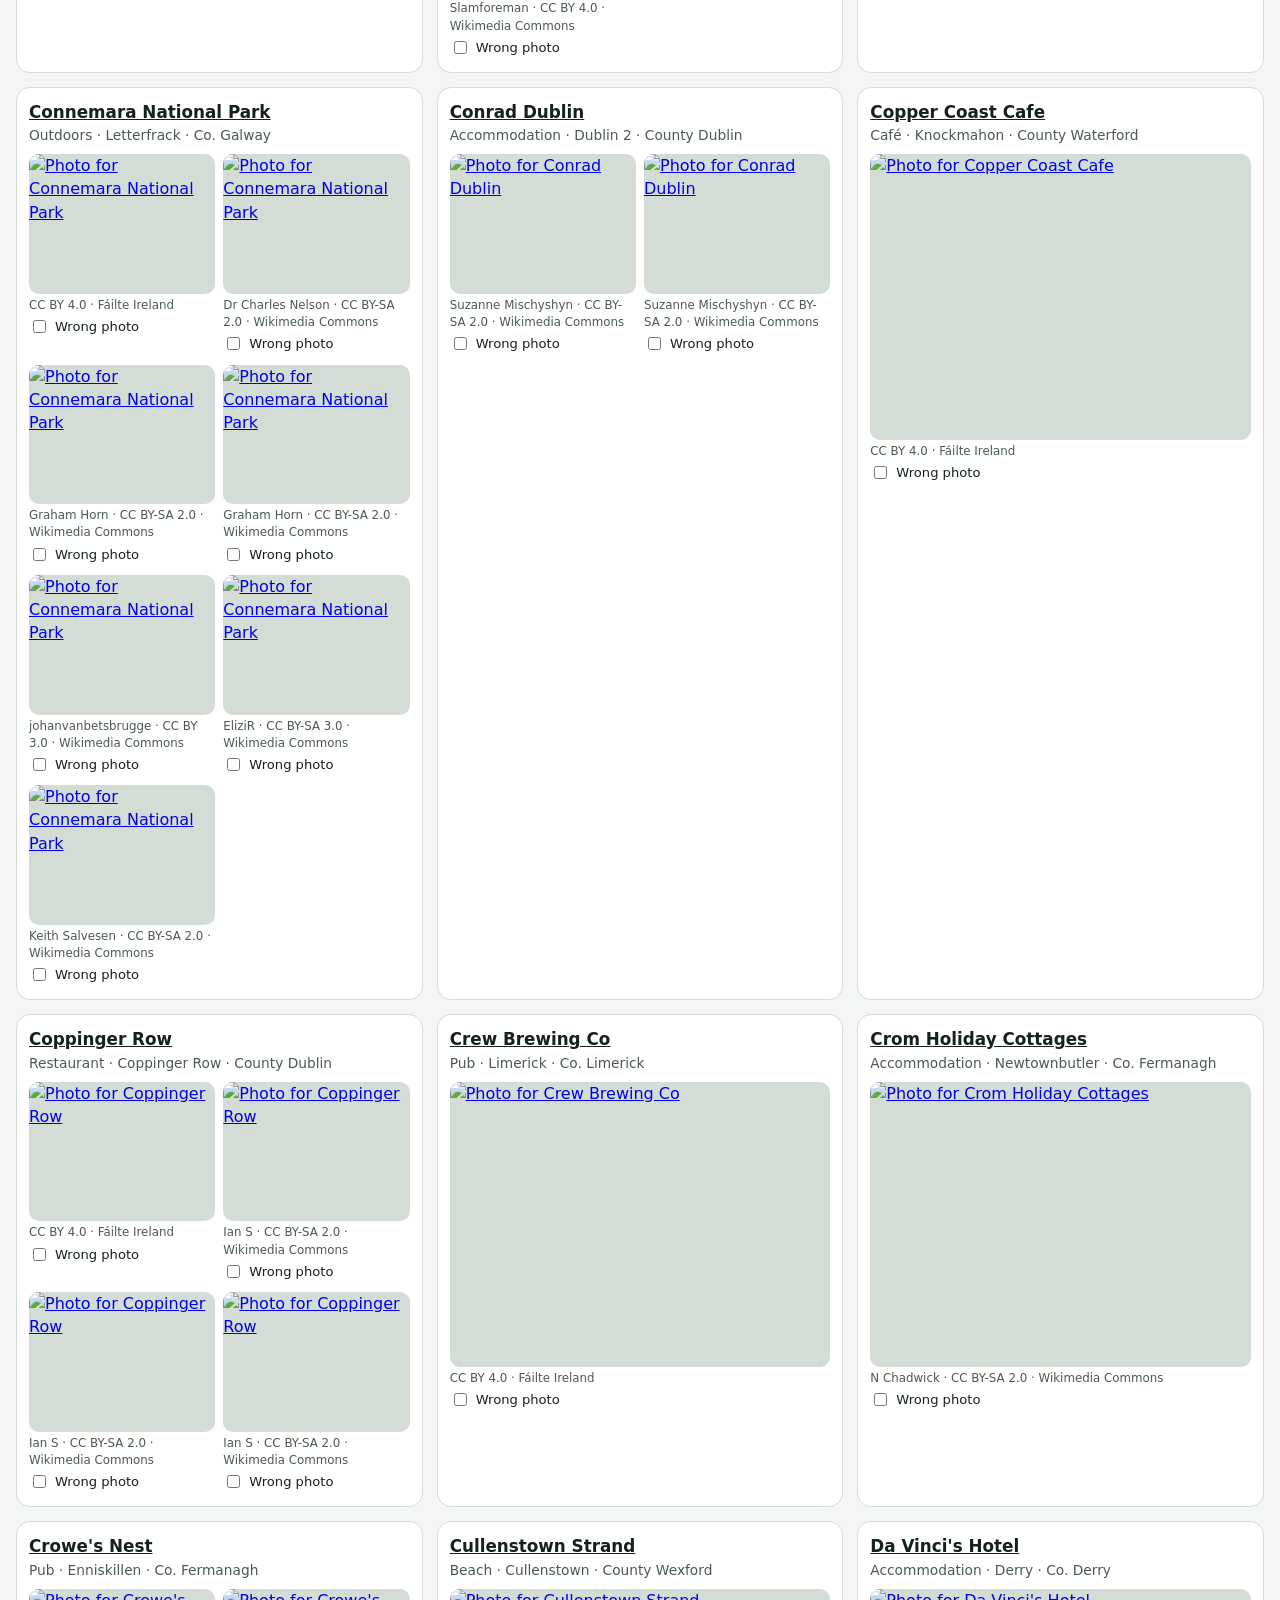
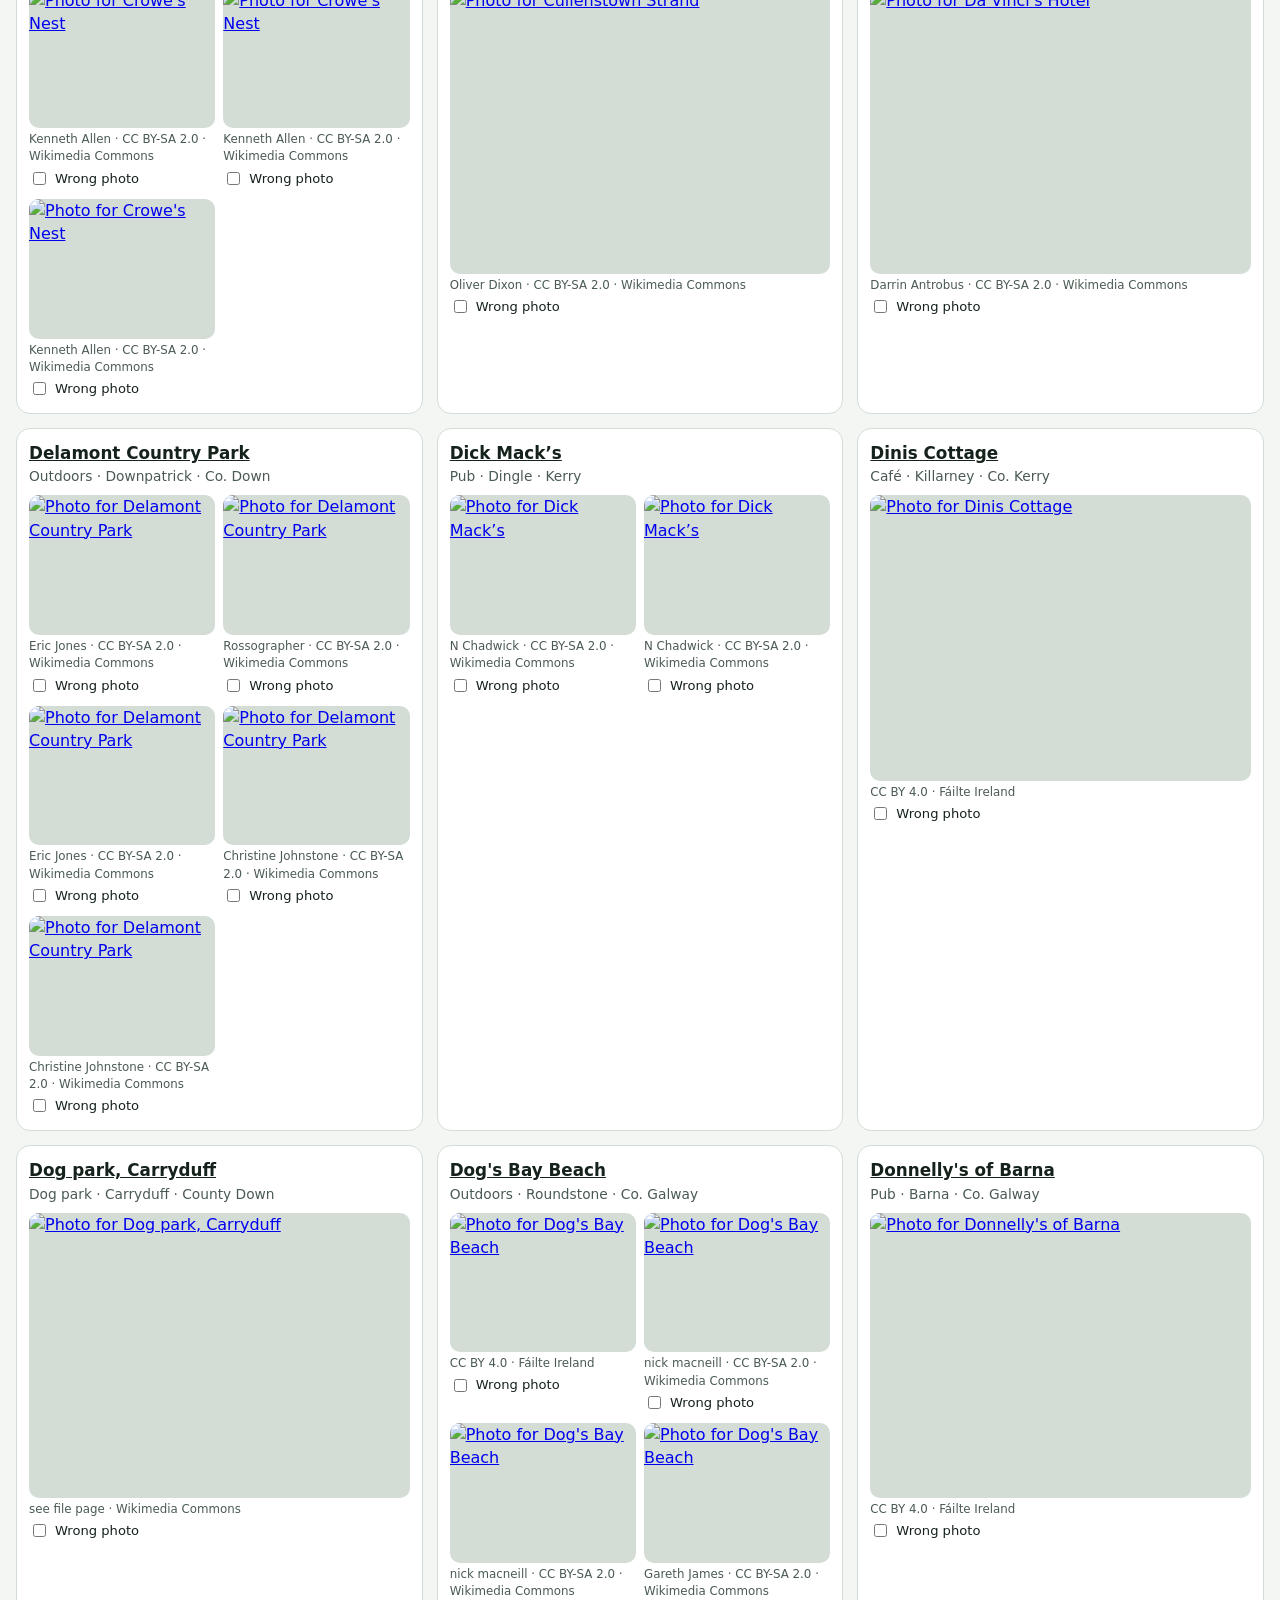
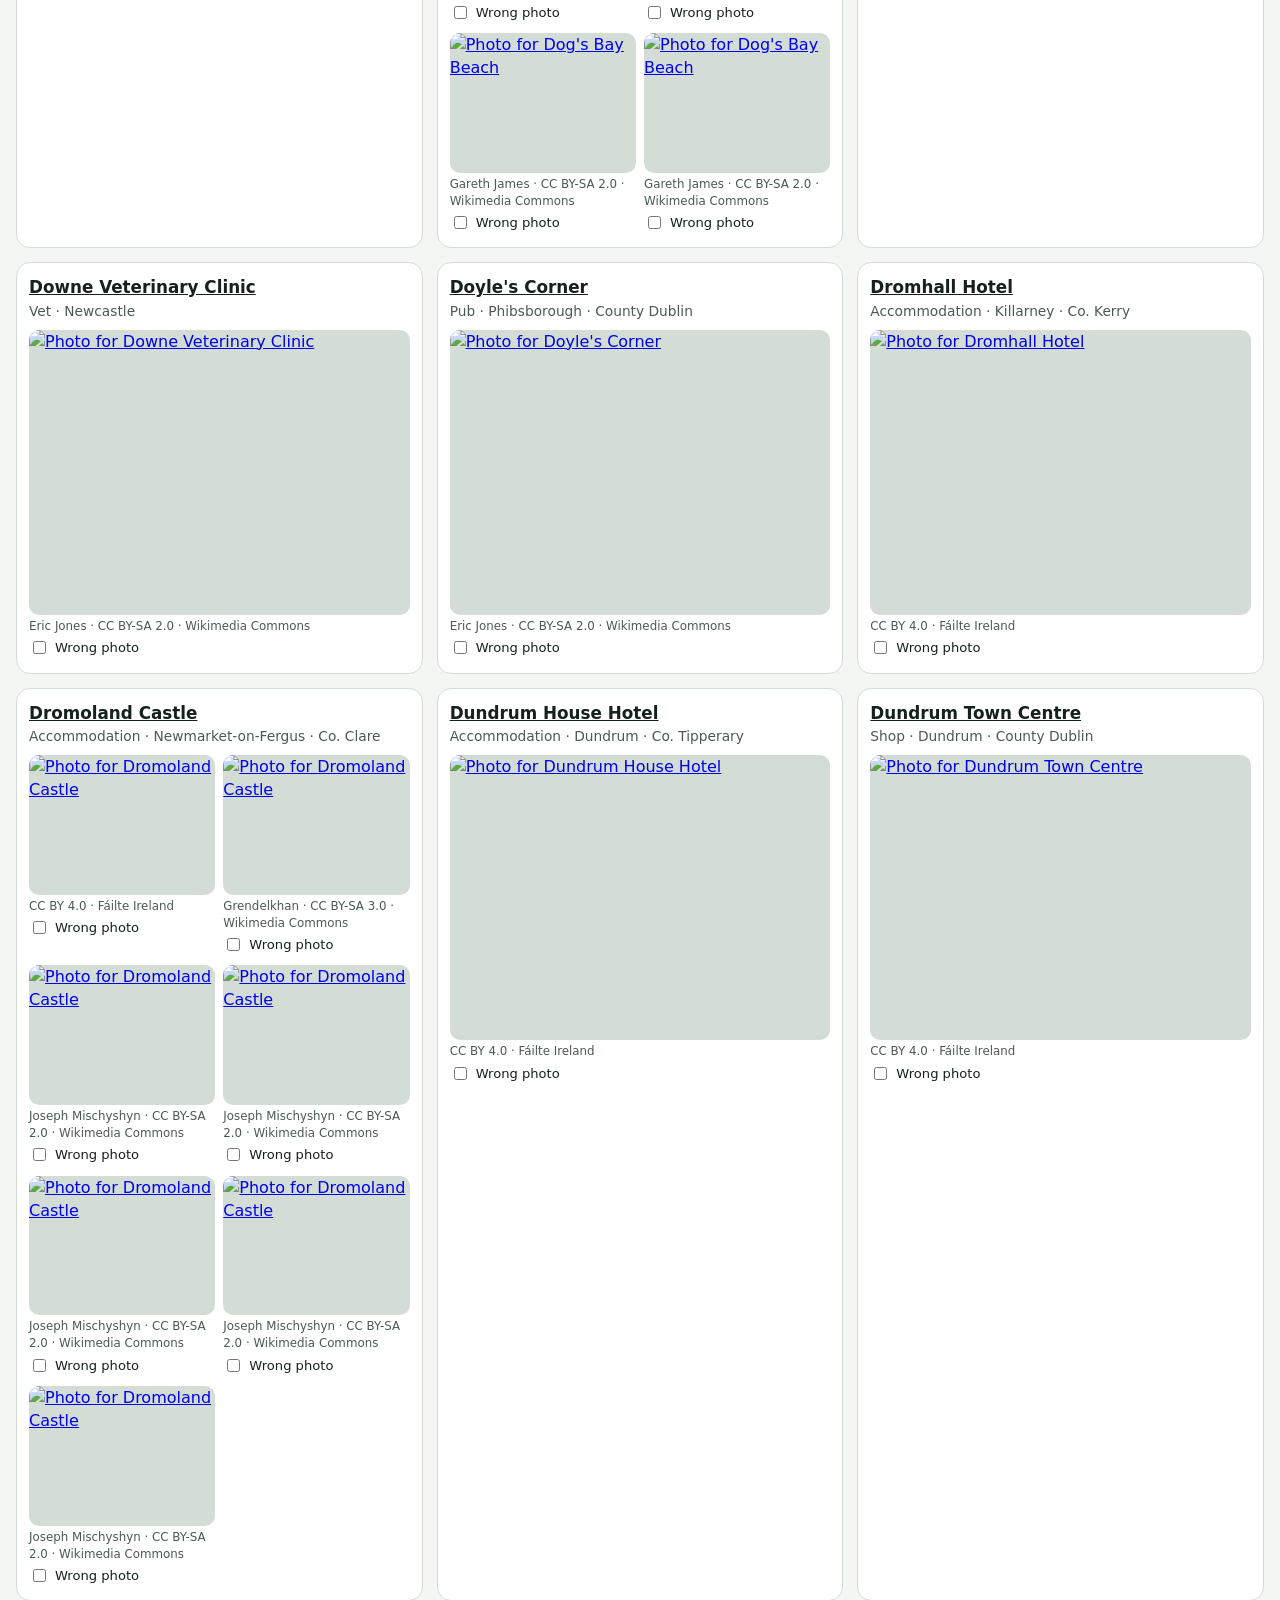
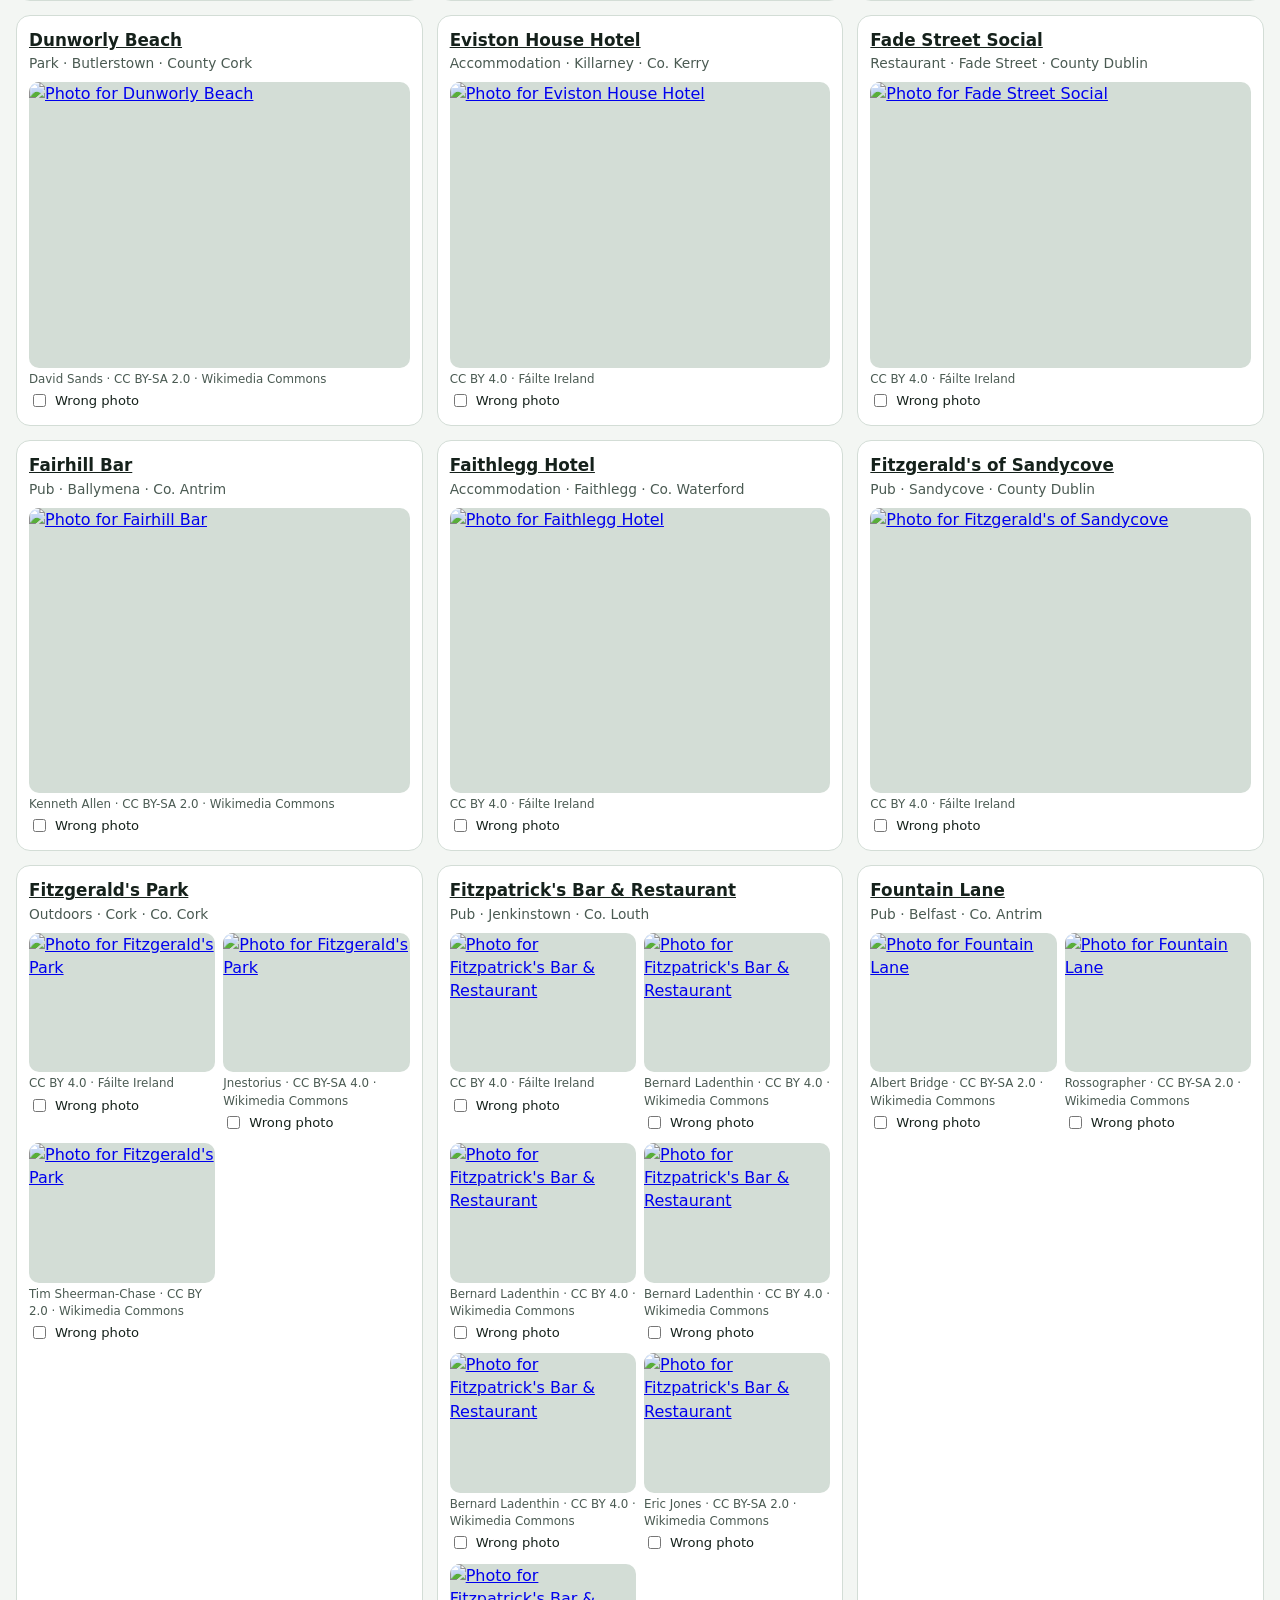
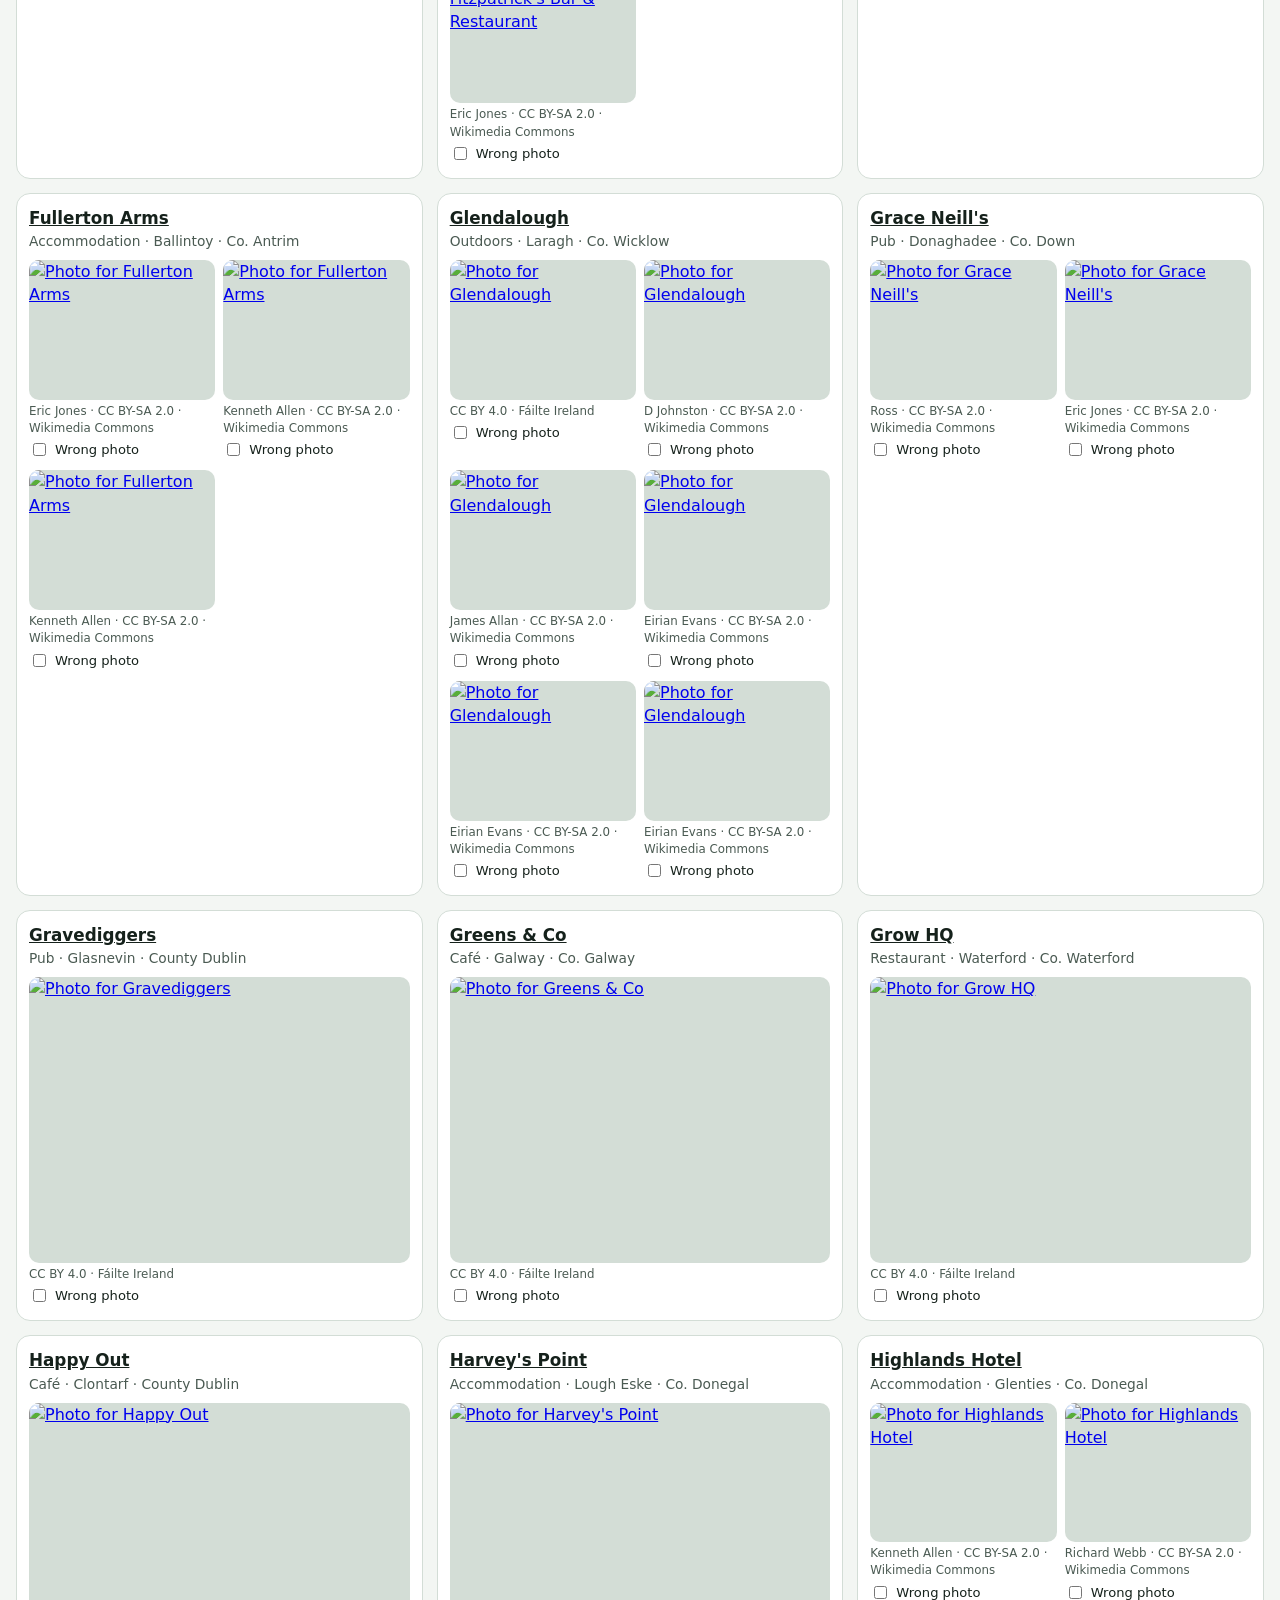
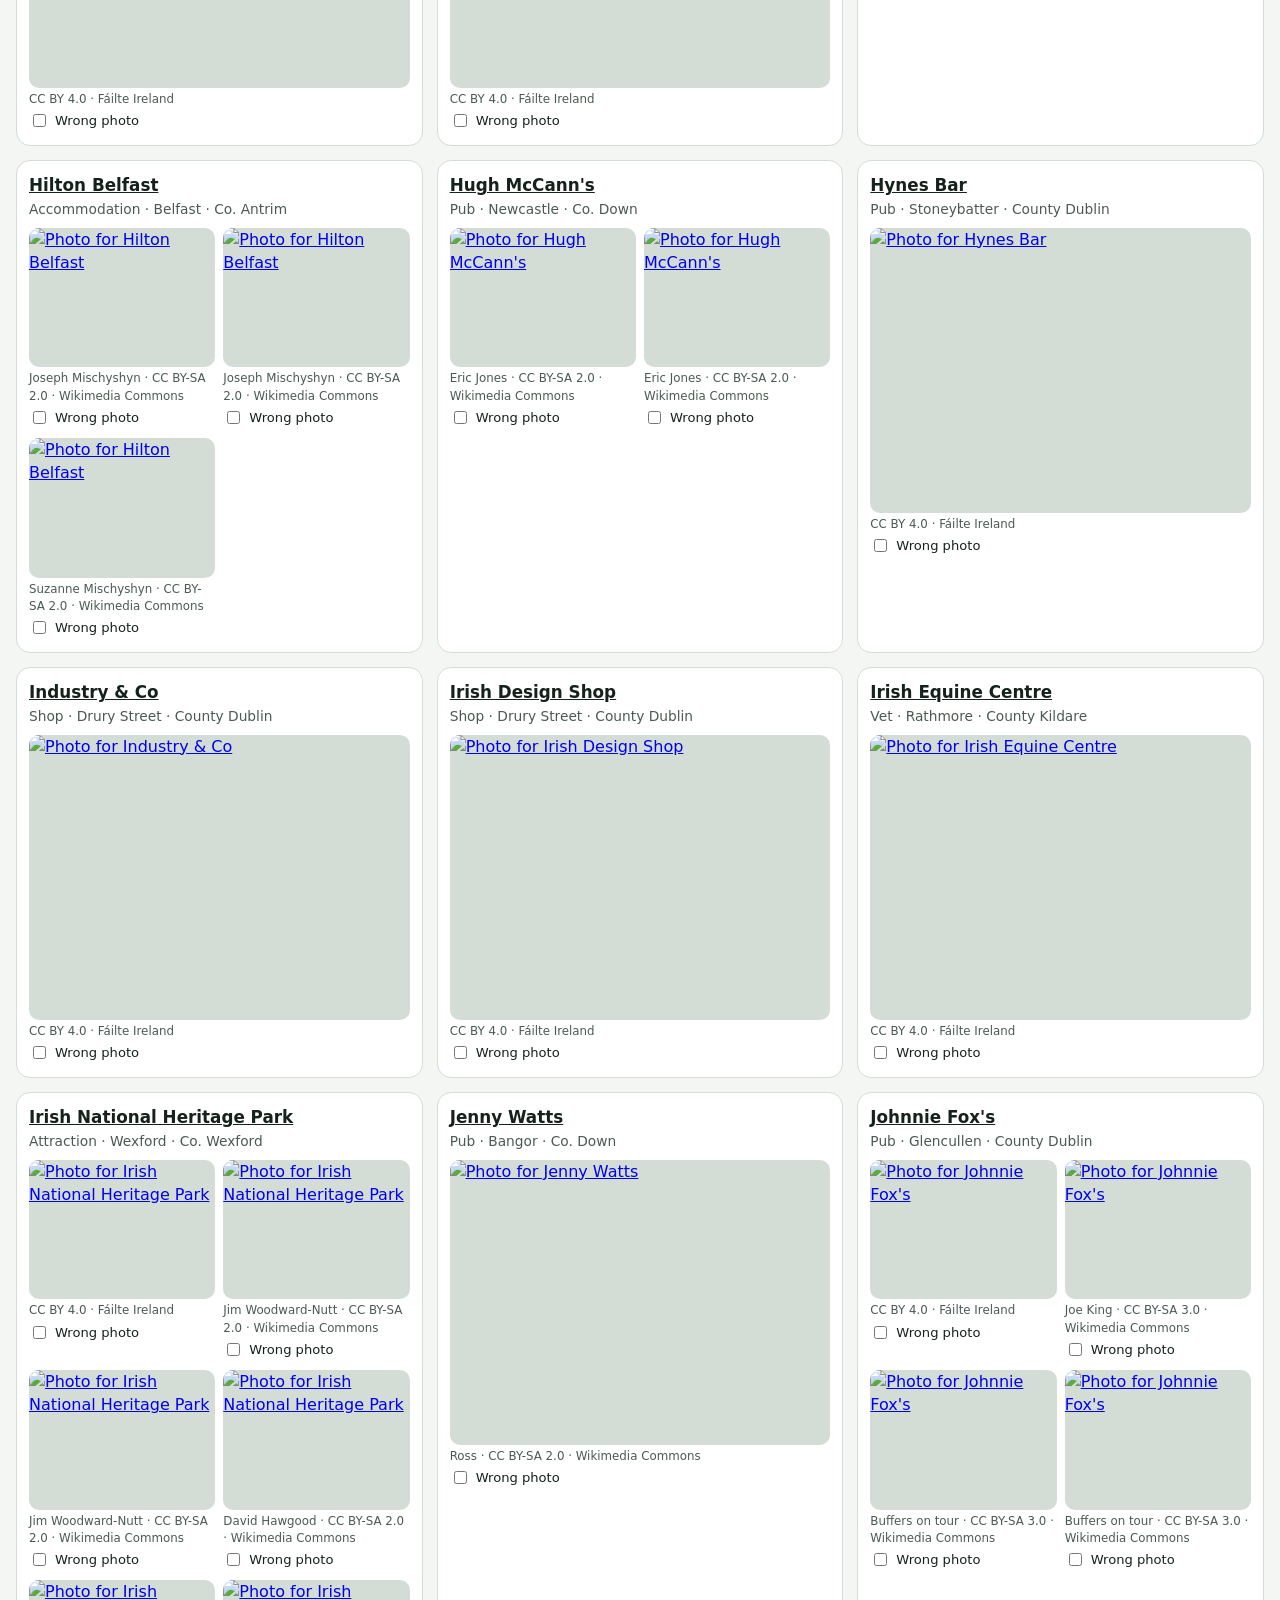
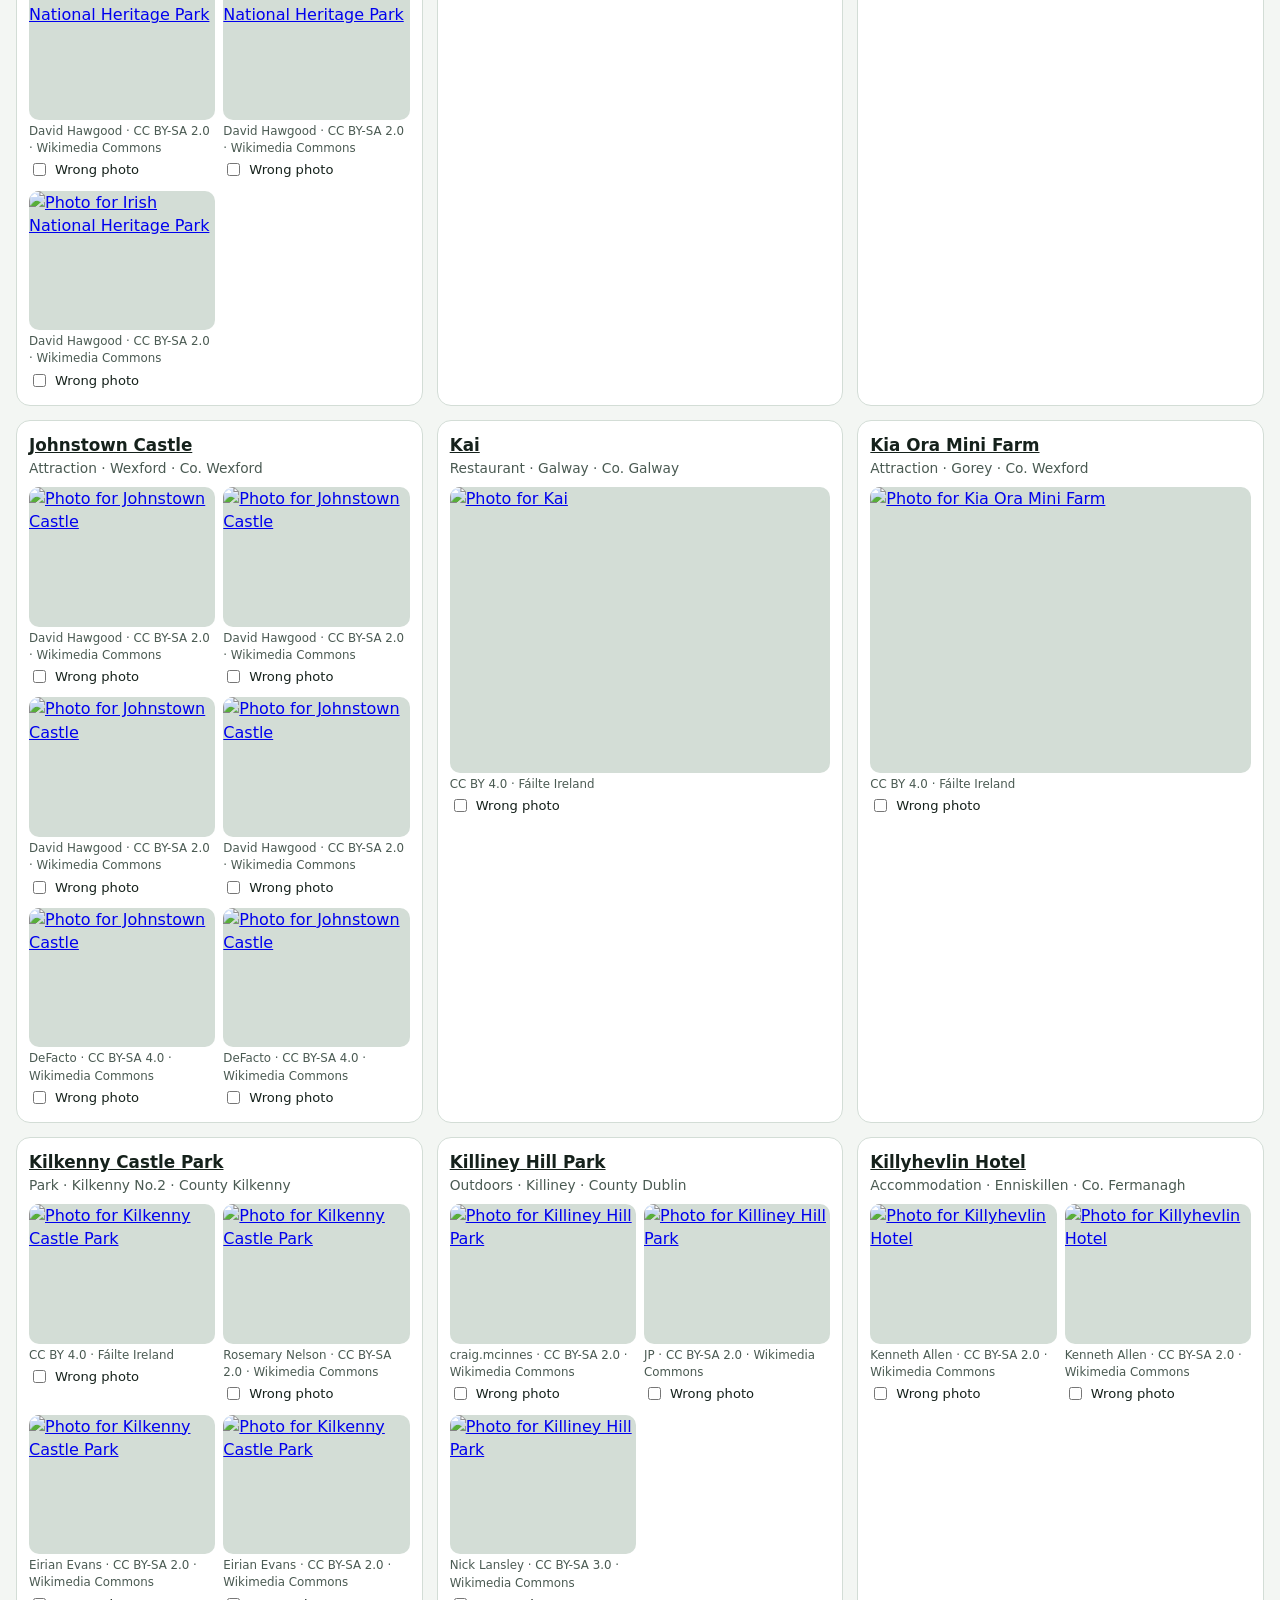
==== commit 63dc5e41: "Photo check: filter for photos from business websites Co-Authored-By: Claude Opus 5.5 <noreply@anthr" ====
--- a/photos.html
+++ b/photos.html
@@ -43,7 +43,7 @@
 </header>
 <div class="bar">
   <input id="q" type="search" placeholder="Search name or town" aria-label="Search name or town">
-  <select id="src" aria-label="Photo source"><option value="">All sources</option><option>Wikimedia Commons</option><option>Fáilte Ireland</option></select>
+  <select id="src" aria-label="Photo source"><option value="">All sources</option><option value="their website">Business websites</option><option>Wikimedia Commons</option><option>Fáilte Ireland</option></select>
   <span class="count" id="count">Loading…</span>
   <button id="copy" type="button" disabled>Copy wrong photos</button>
 </div>
